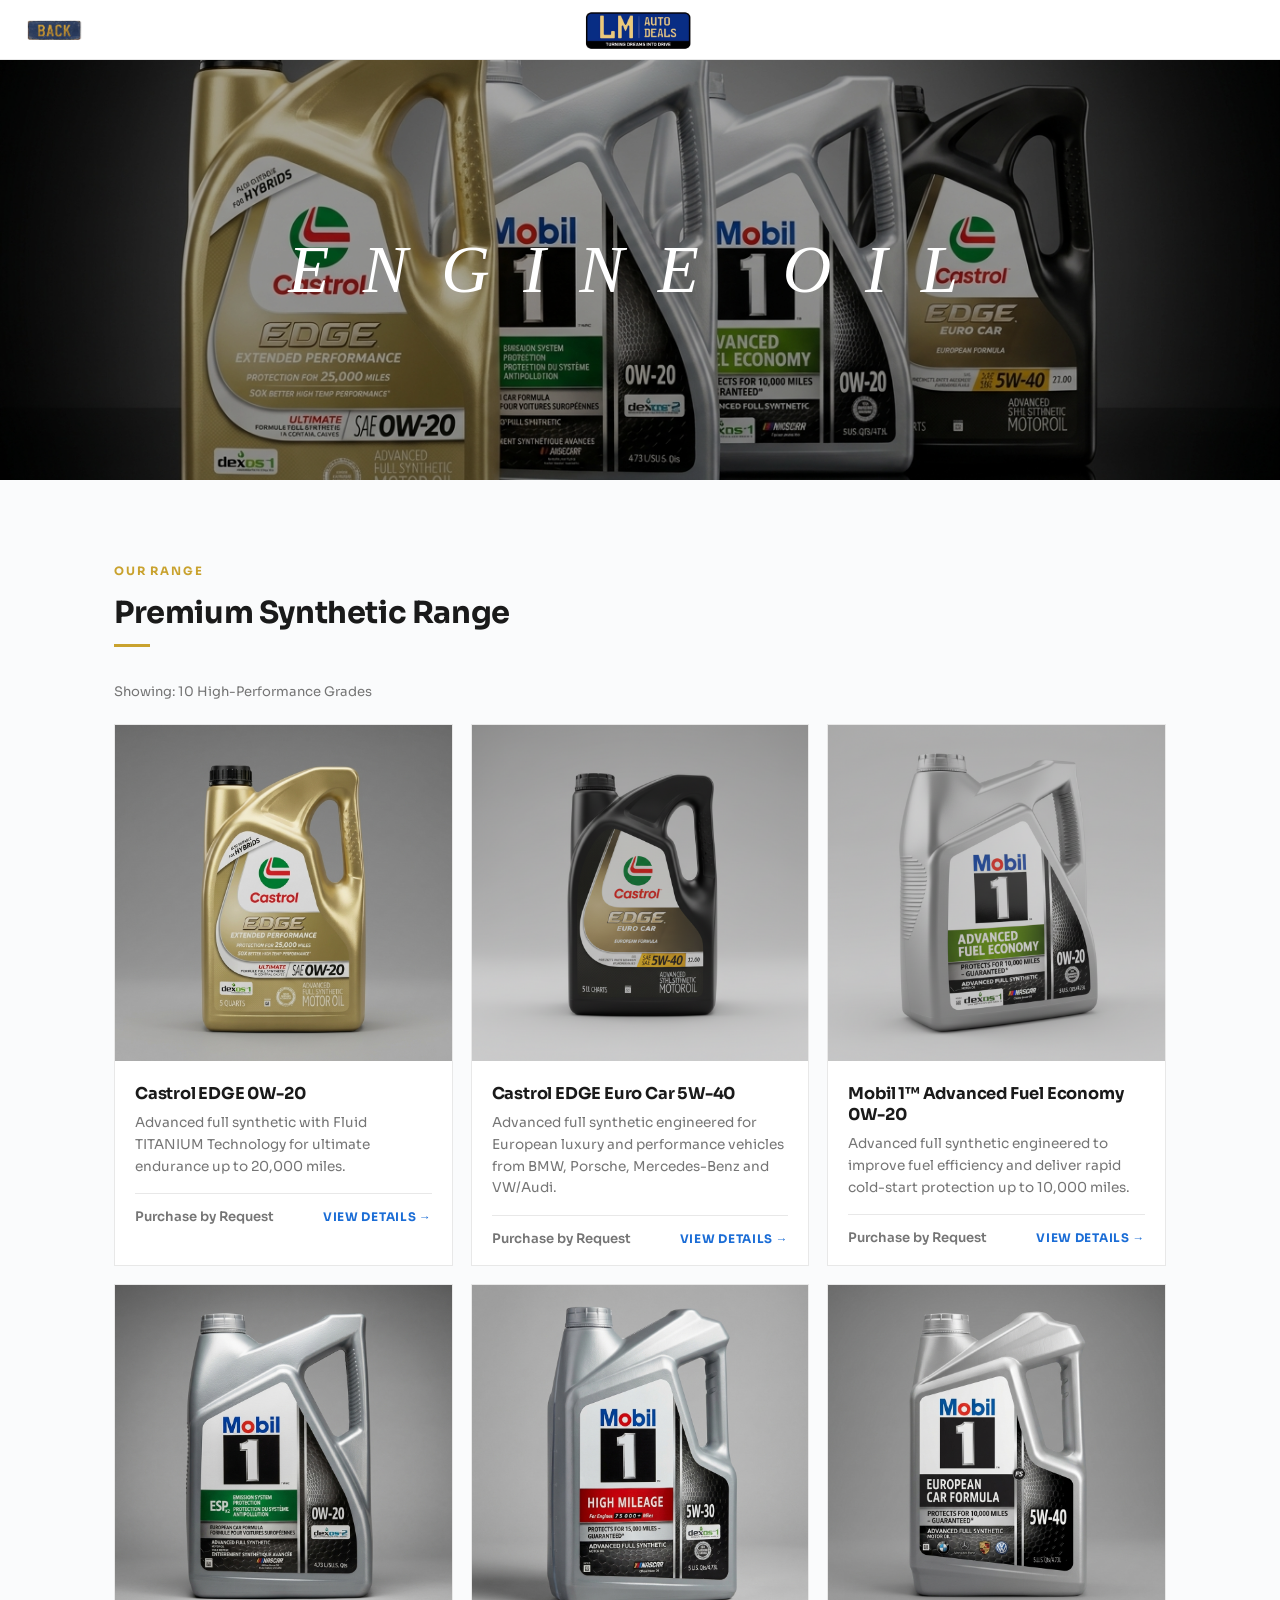
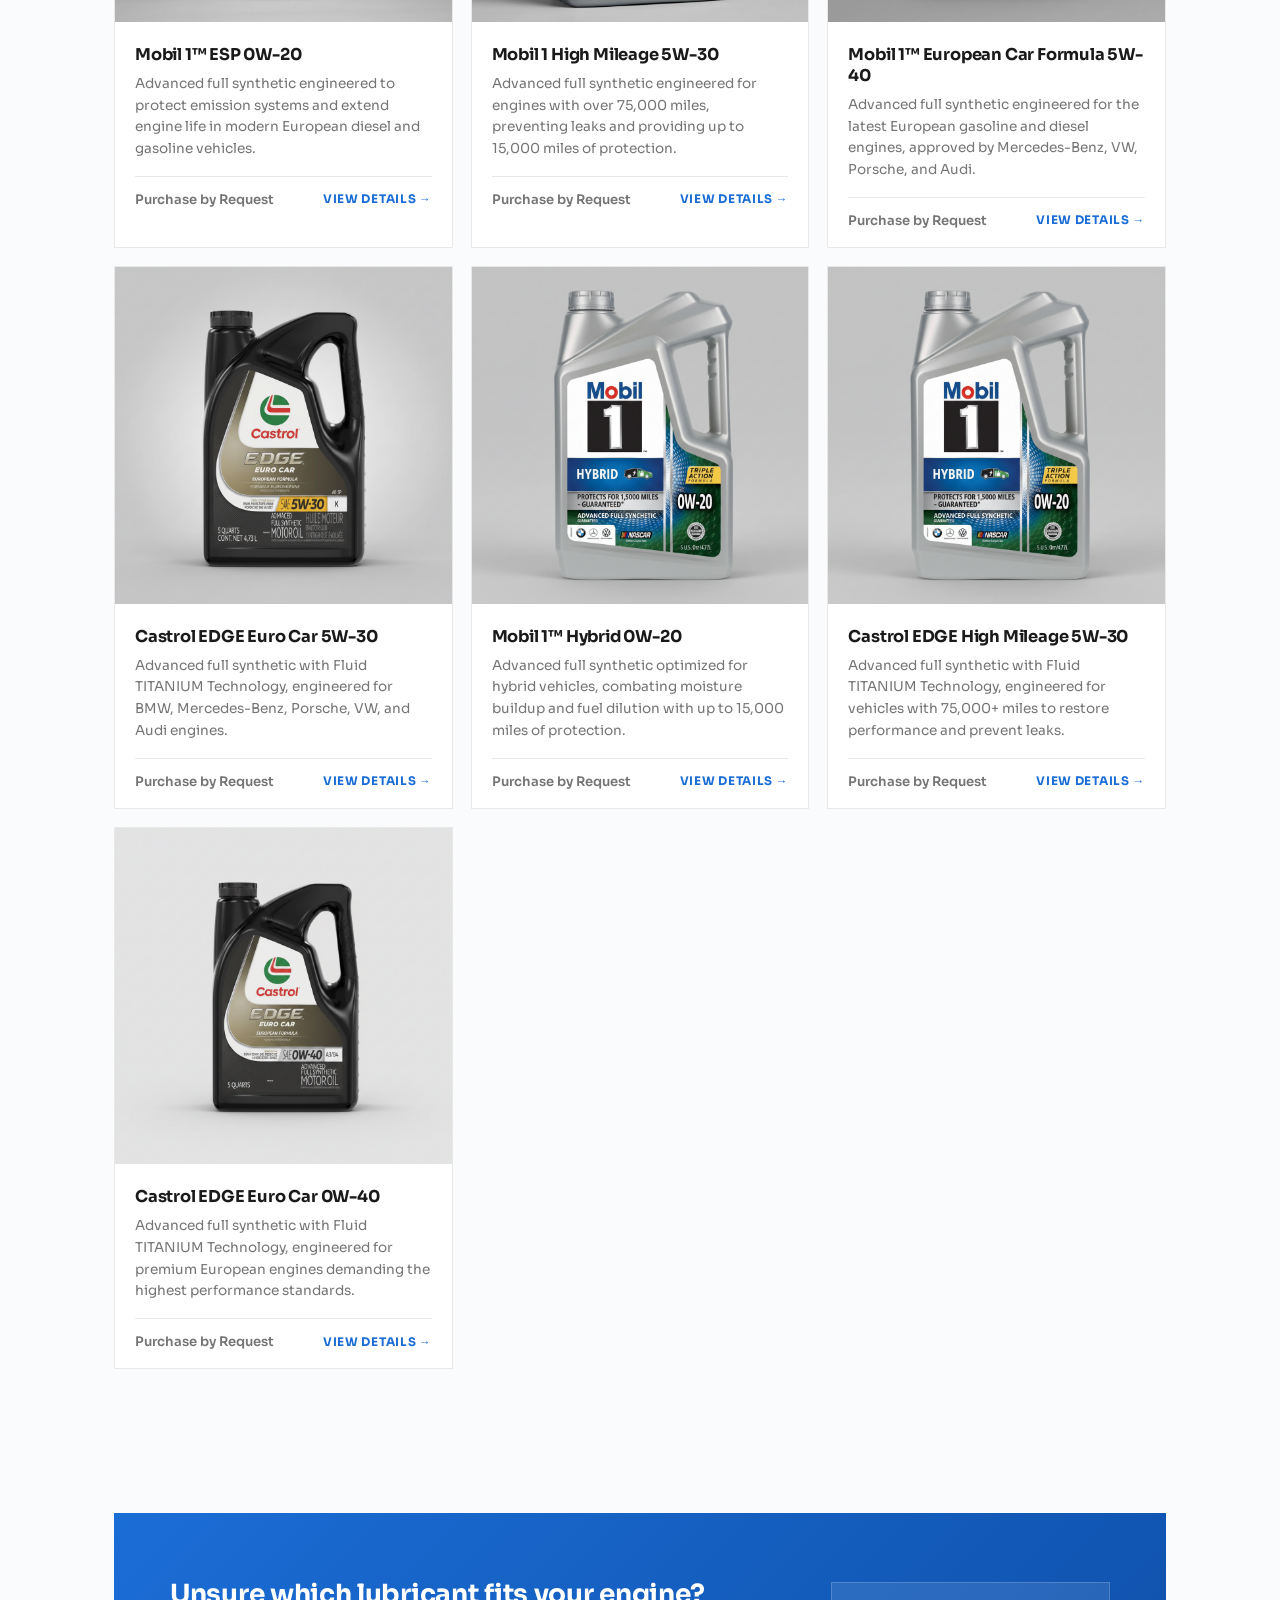
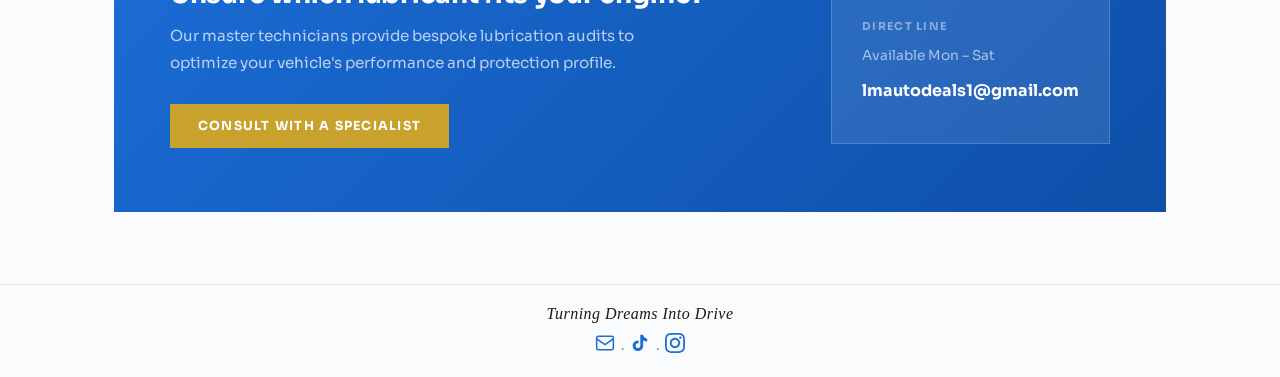
==== lubricants.html @ ef6fb4b5 "Add Castrol EDGE Euro Car 0W-40 as 10th product card Co-Authored-By: Claude Sonnet 4.6 <noreply@anth" ====
<!doctype html>
<html lang="en">
<head>
  <meta charset="utf-8"/>
  <meta name="viewport" content="width=device-width, initial-scale=1"/>
  <title>Lubricants — LM AUTO DEALS</title>
  <link rel="stylesheet" href="styles.css"/>
  <style>
    /* ── Header (matches showroom.html) ── */
    .sr-header {
      position: sticky;
      top: 0;
      z-index: 100;
      background: #fff;
      border-bottom: 1px solid var(--border);
      display: flex;
      align-items: center;
      justify-content: space-between;
      padding: 0 24px;
      height: 60px;
    }
    .sr-back {
      display: inline-block;
      text-decoration: none;
      transition: opacity 0.15s, transform 0.15s;
    }
    .sr-back:hover { opacity: 0.8; transform: translateX(-2px); }
    .sr-back img {
      display: block;
      height: 60px;
      width: auto;
      object-fit: contain;
    }

    /* ── Footer (matches showroom.html) ── */
    .sr-footer {
      text-align: center;
      padding: 20px;
      font-size: 0.82rem;
      color: var(--muted);
      border-top: 1px solid var(--border);
    }
    .sr-footer a { color: var(--accent); text-decoration: none; }
    .sr-footer a:hover { text-decoration: underline; }
    .sr-footer-motto {
      margin: 0 0 10px;
      font-family: Palatino, 'Palatino Linotype', Georgia, serif;
      font-style: italic;
      font-size: 1rem;
      color: var(--text);
      letter-spacing: 0.03em;
    }
    .sr-footer-ig, .sr-footer-tt, .sr-footer-em {
      display: inline-flex;
      align-items: center;
      color: var(--muted);
      text-decoration: none;
      transition: color 0.2s;
    }
    .sr-footer-ig:hover { color: #c13584; text-decoration: none; }
    .sr-footer-tt:hover { color: #010101; text-decoration: none; }
    .sr-footer-em:hover { color: var(--accent); text-decoration: none; }
    .sr-ig-icon, .sr-tt-icon, .sr-em-icon { width: 20px; height: 20px; vertical-align: middle; }

    /* ── Lubricants Theme ── */
    :root {
      --lub-gold: #c9a22e;
      --lub-dark: #0d1824;
    }

    /* ── Page Header Banner ── */
    .lub-page-header {
      position: relative;
      width: 100%;
      height: 420px;
      background-image: url('images/homepage/lubhead.PNG');
      background-size: cover;
      background-position: center;
      display: flex;
      align-items: center;
      justify-content: center;
      overflow: hidden;
    }
    .lub-page-header::after {
      content: '';
      position: absolute;
      inset: 0;
      background: rgba(0,0,0,0.32);
    }
    .lub-page-header-title {
      position: relative;
      z-index: 1;
      font-family: Palatino, 'Palatino Linotype', 'Book Antiqua', Georgia, serif;
      font-weight: normal;
      font-style: italic;
      font-size: clamp(2rem, 5.5vw, 4.2rem);
      color: #fff;
      letter-spacing: 0.5em;
      text-transform: uppercase;
      margin: 0;
      text-align: center;
    }

    /* ── Buttons ── */
    .lub-btn-gold {
      display: inline-block;
      padding: 14px 28px;
      background: var(--lub-gold);
      color: #fff;
      font-weight: 700;
      font-size: 0.78rem;
      letter-spacing: 0.1em;
      text-transform: uppercase;
      text-decoration: none;
      border: none;
      cursor: pointer;
      font-family: inherit;
      transition: background 0.2s, transform 0.15s;
    }
    .lub-btn-gold:hover { background: #b8911d; transform: translateY(-1px); }

    /* ── Eyebrow label (still used in section headers) ── */
    .lub-eyebrow {
      font-size: 0.72rem;
      font-weight: 700;
      letter-spacing: 0.16em;
      text-transform: uppercase;
      color: var(--lub-gold);
      margin-bottom: 16px;
    }

    /* ── Sections ── */
    .lub-section {
      padding: 72px 0;
    }
    .lub-section-inner {
      max-width: 1100px;
      margin: 0 auto;
      padding: 0 24px;
    }
    .lub-section-dark {
      background: var(--lub-dark);
      padding: 72px 0;
    }
    .lub-section-header { margin-bottom: 36px; }
    .lub-section-title {
      font-size: 1.9rem;
      font-weight: 700;
      color: var(--text);
      margin: 0 0 10px;
      letter-spacing: -0.4px;
    }
    .lub-section-title-dark { color: #fff; }
    .lub-section-subtitle { font-size: 0.95rem; color: var(--muted); margin: 10px 0 0; }
    .lub-section-subtitle-dark { color: rgba(255,255,255,0.45); }
    .lub-title-bar {
      width: 36px;
      height: 3px;
      background: var(--lub-gold);
      margin-top: 12px;
    }

    /* ── Product grid ── */
    .lub-products-meta { font-size: 0.82rem; color: var(--muted); margin-bottom: 24px; }
    .lub-grid {
      display: grid;
      grid-template-columns: repeat(3, 1fr);
      gap: 18px;
    }
    .lub-card {
      background: var(--card);
      border: 1px solid var(--border);
      overflow: hidden;
      transition: border-color 0.2s, box-shadow 0.2s, transform 0.18s;
      cursor: pointer;
    }
    .lub-card:hover {
      border-color: var(--lub-gold);
      box-shadow: 0 4px 22px rgba(201,162,46,0.1);
      transform: translateY(-2px);
    }
    .lub-card-img-wrap {
      position: relative;
      overflow: hidden;
    }
    .lub-card-img-wrap img {
      width: 100%;
      aspect-ratio: 1 / 1;
      object-fit: cover;
      display: block;
      background: #f0f0f0;
      transition: transform 0.5s ease;
    }
    .lub-card:hover .lub-card-img-wrap img { transform: scale(1.04); }
    .lub-card-placeholder {
      width: 100%;
      aspect-ratio: 1 / 1;
      display: flex;
      align-items: center;
      justify-content: center;
    }
    .lub-card-placeholder-icon { font-size: 3.5rem; opacity: 0.18; }
    .lub-badge {
      position: absolute;
      top: 14px;
      left: 14px;
      font-size: 0.65rem;
      font-weight: 700;
      letter-spacing: 0.09em;
      text-transform: uppercase;
      padding: 4px 10px;
      color: #fff;
    }
    .lub-card-body { padding: 22px 20px 18px; }
    .lub-card-name {
      margin: 0 0 8px;
      font-size: 1.02rem;
      font-weight: 700;
      color: var(--text);
      letter-spacing: -0.2px;
    }
    .lub-card-desc {
      margin: 0 0 16px;
      font-size: 0.85rem;
      color: var(--muted);
      line-height: 1.6;
    }
    .lub-card-footer {
      display: flex;
      align-items: center;
      justify-content: space-between;
      padding-top: 14px;
      border-top: 1px solid var(--border);
    }
    .lub-card-price { font-size: 0.82rem; font-weight: 600; color: var(--muted); }
    .lub-card-cta {
      font-size: 0.74rem;
      font-weight: 700;
      letter-spacing: 0.06em;
      text-transform: uppercase;
      color: var(--accent);
      background: none;
      border: none;
      cursor: pointer;
      padding: 0;
      font-family: inherit;
      transition: color 0.15s;
    }
    .lub-card-cta:hover { color: var(--lub-gold); }

    /* Dark highlight tile */
    .lub-card-dark {
      background: var(--lub-dark);
      border-color: #1e2d3d;
      padding: 32px 26px;
      display: flex;
      flex-direction: column;
      justify-content: space-between;
      min-height: 340px;
    }
    .lub-card-dark:hover { border-color: var(--lub-gold); }
    .lub-card-dark-icon { font-size: 2.8rem; margin-bottom: 18px; }
    .lub-card-dark-title { margin: 0 0 12px; font-size: 1.05rem; font-weight: 700; color: #fff; }
    .lub-card-dark-desc {
      margin: 0 0 24px;
      font-size: 0.875rem;
      color: rgba(255,255,255,0.5);
      line-height: 1.65;
      flex: 1;
    }
    .lub-highlight-link {
      font-size: 0.72rem;
      font-weight: 700;
      letter-spacing: 0.1em;
      text-transform: uppercase;
      color: var(--lub-gold);
      text-decoration: none;
      border-bottom: 1px solid rgba(201,162,46,0.35);
      padding-bottom: 2px;
      display: inline-block;
      transition: color 0.15s, border-color 0.15s;
    }
    .lub-highlight-link:hover { color: #e0b83a; border-color: #e0b83a; text-decoration: none; }

    /* ── Specs table ── */
    .lub-specs-table { width: 100%; border-collapse: collapse; }
    .lub-specs-table thead th {
      padding: 14px 18px;
      font-size: 0.7rem;
      font-weight: 700;
      letter-spacing: 0.11em;
      text-transform: uppercase;
      color: var(--lub-gold);
      border-bottom: 1.5px solid rgba(201,162,46,0.25);
      text-align: left;
    }
    .lub-specs-table tbody td {
      padding: 17px 18px;
      font-size: 0.9rem;
      border-bottom: 1px solid rgba(255,255,255,0.06);
    }
    .lub-specs-table tbody tr:hover td { background: rgba(255,255,255,0.03); }
    .lub-specs-table tbody td:first-child { font-weight: 700; color: rgba(255,255,255,0.9); }
    .lub-specs-table tbody td:not(:first-child) { color: rgba(255,255,255,0.55); }
    .lub-stability-dot {
      display: inline-block;
      width: 7px; height: 7px;
      border-radius: 50%;
      background: #4ade80;
      margin-right: 6px;
      vertical-align: middle;
    }

    /* ── CTA ── */
    .lub-cta-box {
      background: linear-gradient(135deg, var(--accent) 0%, #0e4fa8 100%);
      padding: 64px 56px;
      display: grid;
      grid-template-columns: 1fr auto;
      gap: 40px;
      align-items: center;
    }
    .lub-cta-title { margin: 0 0 12px; font-size: 1.65rem; font-weight: 700; color: #fff; letter-spacing: -0.3px; }
    .lub-cta-desc { margin: 0 0 28px; font-size: 0.95rem; color: rgba(255,255,255,0.7); line-height: 1.75; max-width: 500px; }
    .lub-cta-contact-card {
      background: rgba(255,255,255,0.1);
      border: 1px solid rgba(255,255,255,0.18);
      padding: 26px 30px;
      min-width: 240px;
    }
    .lub-cta-contact-label { font-size: 0.68rem; font-weight: 700; letter-spacing: 0.12em; text-transform: uppercase; color: rgba(255,255,255,0.45); margin-bottom: 6px; }
    .lub-cta-avail { font-size: 0.85rem; color: rgba(255,255,255,0.6); margin-bottom: 8px; }
    .lub-cta-phone { font-size: 1rem; font-weight: 700; color: #fff; }

    /* ── Inquiry Modal ── */
    .lub-inq-backdrop {
      position: fixed;
      inset: 0;
      background: rgba(0,0,0,0.5);
      backdrop-filter: blur(4px);
      z-index: 500;
      display: flex;
      align-items: center;
      justify-content: center;
      padding: 16px;
      opacity: 0;
      pointer-events: none;
      transition: opacity 0.25s ease;
    }
    .lub-inq-backdrop.open { opacity: 1; pointer-events: auto; }
    .lub-inq-modal {
      background: #fff;
      border-radius: 16px;
      width: 100%;
      max-width: 520px;
      max-height: 92vh;
      overflow-y: auto;
      box-shadow: 0 24px 64px rgba(0,0,0,0.22);
      transform: translateY(20px) scale(0.98);
      transition: transform 0.25s ease;
    }
    .lub-inq-backdrop.open .lub-inq-modal { transform: translateY(0) scale(1); }
    .lub-inq-header {
      display: flex;
      align-items: flex-start;
      justify-content: space-between;
      padding: 24px 24px 0;
      gap: 12px;
    }
    .lub-inq-badge {
      display: inline-flex;
      align-items: center;
      gap: 6px;
      background: #fef9eb;
      border: 1px solid #f0dfa0;
      border-radius: 8px;
      padding: 5px 12px;
      font-size: 0.76rem;
      font-weight: 600;
      color: #8a6a00;
      margin-bottom: 8px;
    }
    .lub-inq-title { font-size: 1.3rem; font-weight: 700; letter-spacing: -0.3px; margin: 0 0 4px; }
    .lub-inq-subtitle { font-size: 0.83rem; color: var(--muted); margin: 0; }
    .lub-inq-close {
      flex-shrink: 0;
      width: 32px; height: 32px;
      border: 1px solid var(--border);
      border-radius: 50%;
      background: transparent;
      font-size: 1rem;
      cursor: pointer;
      color: var(--muted);
      display: flex; align-items: center; justify-content: center;
      transition: background 0.15s, color 0.15s;
      line-height: 1;
    }
    .lub-inq-close:hover { background: var(--border); color: var(--text); }
    .lub-inq-divider { height: 1px; background: var(--border); margin: 16px 24px; }
    .lub-inq-body { padding: 0 24px 24px; }
    .lub-inq-row { display: grid; grid-template-columns: 1fr 1fr; gap: 14px; }
    .lub-inq-field { display: flex; flex-direction: column; gap: 5px; margin-bottom: 14px; }
    .lub-inq-label { font-size: 0.7rem; font-weight: 700; letter-spacing: 0.08em; text-transform: uppercase; color: var(--muted); }
    .lub-inq-label .req { color: var(--accent); margin-left: 2px; }
    .lub-inq-input, .lub-inq-textarea {
      padding: 10px 12px;
      border: 1.5px solid var(--border);
      border-radius: 8px;
      font-size: 0.9rem;
      font-family: inherit;
      color: var(--text);
      background: #fff;
      outline: none;
      transition: border-color 0.15s, box-shadow 0.15s;
      width: 100%;
      box-sizing: border-box;
    }
    .lub-inq-input:focus, .lub-inq-textarea:focus {
      border-color: var(--lub-gold);
      box-shadow: 0 0 0 3px rgba(201,162,46,0.1);
    }
    .lub-inq-textarea { resize: vertical; min-height: 110px; line-height: 1.5; }
    .lub-inq-send {
      width: 100%;
      height: 50px;
      background: var(--accent);
      color: #fff;
      border: none;
      border-radius: 10px;
      font-size: 0.95rem;
      font-weight: 700;
      font-family: inherit;
      cursor: pointer;
      display: flex;
      align-items: center;
      justify-content: center;
      gap: 8px;
      margin-top: 6px;
      transition: background 0.15s;
    }
    .lub-inq-send:hover { background: #1555c0; }
    .lub-inq-note { text-align: center; font-size: 0.74rem; color: var(--muted); margin-top: 12px; }

    /* ── Responsive ── */
    @media (max-width: 900px) {
      .lub-page-header { height: 300px; }
      .lub-grid { grid-template-columns: repeat(2, 1fr); }
      .lub-cta-box { grid-template-columns: 1fr; gap: 24px; }
      .lub-cta-contact-card { min-width: 0; }
    }
    @media (max-width: 560px) {
      .sr-header { padding: 0 14px; height: 54px; }
      .sr-back img { height: 52px; }
      .lub-page-header { height: 220px; }
      .lub-section-inner { padding: 0 16px; }
      .lub-section { padding: 52px 0; }
      .lub-section-dark { padding: 52px 0; }
      .lub-grid { grid-template-columns: 1fr; }
      .lub-cta-box { padding: 36px 22px; }
      .lub-inq-row { grid-template-columns: 1fr; }
      .lub-inq-backdrop { align-items: flex-end; padding: 0; }
      .lub-inq-modal { border-radius: 20px 20px 0 0; max-height: 95vh; }
    }
    @media (max-width: 400px) {
      .sr-header { height: 50px; padding: 0 10px; }
      .sr-back img { height: 46px; }
    }

    /* ── Product Detail Modal ── */
    .lub-detail-backdrop {
      position: fixed;
      inset: 0;
      background: rgba(0,0,0,0.55);
      backdrop-filter: blur(4px);
      z-index: 400;
      display: flex;
      align-items: center;
      justify-content: center;
      padding: 16px;
      opacity: 0;
      pointer-events: none;
      transition: opacity 0.25s ease;
    }
    .lub-detail-backdrop.open { opacity: 1; pointer-events: auto; }
    .lub-detail-modal {
      background: #fff;
      border-radius: 16px;
      width: 100%;
      max-width: 620px;
      max-height: 90vh;
      overflow-y: auto;
      box-shadow: 0 28px 72px rgba(0,0,0,0.22);
      transform: translateY(18px) scale(0.97);
      transition: transform 0.25s ease;
    }
    .lub-detail-backdrop.open .lub-detail-modal { transform: translateY(0) scale(1); }
    .lub-detail-media {
      width: 100%;
      height: 240px;
      object-fit: cover;
      display: block;
      border-radius: 16px 16px 0 0;
      background: #f0f0f0;
    }
    .lub-detail-media-placeholder {
      width: 100%;
      height: 240px;
      border-radius: 16px 16px 0 0;
      display: flex;
      align-items: center;
      justify-content: center;
      font-size: 4rem;
    }
    .lub-detail-body { padding: 28px 28px 32px; }
    .lub-detail-grade {
      display: inline-block;
      background: #fef9eb;
      border: 1px solid #f0dfa0;
      border-radius: 6px;
      padding: 4px 12px;
      font-size: 0.72rem;
      font-weight: 700;
      letter-spacing: 0.07em;
      text-transform: uppercase;
      color: #8a6a00;
      margin-bottom: 12px;
    }
    .lub-detail-name {
      margin: 0 0 14px;
      font-size: 1.5rem;
      font-weight: 700;
      color: var(--text);
      letter-spacing: -0.4px;
    }
    .lub-detail-desc {
      font-size: 0.92rem;
      color: var(--muted);
      line-height: 1.75;
      margin: 0 0 24px;
    }
    .lub-detail-section-title {
      font-size: 0.7rem;
      font-weight: 700;
      letter-spacing: 0.1em;
      text-transform: uppercase;
      color: var(--text);
      margin: 0 0 10px;
    }
    .lub-detail-list {
      list-style: none;
      margin: 0 0 24px;
      padding: 0;
      display: flex;
      flex-direction: column;
      gap: 8px;
    }
    .lub-detail-list li {
      display: flex;
      align-items: flex-start;
      gap: 10px;
      font-size: 0.88rem;
      color: var(--muted);
      line-height: 1.55;
    }
    .lub-detail-list li::before {
      content: '';
      flex-shrink: 0;
      width: 6px;
      height: 6px;
      border-radius: 50%;
      background: var(--lub-gold);
      margin-top: 6px;
    }
    .lub-detail-divider { height: 1px; background: var(--border); margin: 0 0 24px; }
    .lub-detail-actions {
      display: flex;
      gap: 12px;
      align-items: center;
    }
    .lub-detail-close-btn {
      position: absolute;
      top: 14px;
      right: 14px;
      width: 34px;
      height: 34px;
      background: rgba(0,0,0,0.35);
      border: none;
      border-radius: 50%;
      color: #fff;
      font-size: 1rem;
      cursor: pointer;
      display: flex;
      align-items: center;
      justify-content: center;
      transition: background 0.15s;
      line-height: 1;
      z-index: 1;
    }
    .lub-detail-close-btn:hover { background: rgba(0,0,0,0.55); }
    .lub-detail-modal-wrap { position: relative; }
    @media (max-width: 560px) {
      .lub-detail-backdrop { align-items: flex-end; padding: 0; }
      .lub-detail-modal { border-radius: 20px 20px 0 0; max-height: 92vh; }
      .lub-detail-media, .lub-detail-media-placeholder { border-radius: 20px 20px 0 0; height: 200px; }
      .lub-detail-body { padding: 22px 20px 28px; }
      .lub-detail-actions { flex-direction: column; }
      .lub-detail-actions .lub-btn-gold { width: 100%; text-align: center; }
    }
  </style>
</head>
<body>

  <!-- Header (identical pattern to showroom.html) -->
  <header class="sr-header">
    <a class="sr-back" href="showroom.html">
      <img src="images/homepage/IMG_2037 copy.PNG" alt="Back to Showroom"/>
    </a>
    <img src="logo.png" alt="LM Auto Deals" style="height:52px;width:auto;object-fit:contain;display:block;"/>
    <div style="width:60px;"></div>
  </header>

  <main>

    <!-- Page Header Banner -->
    <section class="lub-page-header">
      <h1 class="lub-page-header-title">Engine Oil</h1>
    </section>

    <!-- Product Catalog -->
    <section class="lub-section" id="products">
      <div class="lub-section-inner">
        <div class="lub-section-header">
          <p class="lub-eyebrow" style="color:var(--lub-gold);">Our Range</p>
          <h2 class="lub-section-title">Premium Synthetic Range</h2>
          <div class="lub-title-bar"></div>
        </div>
        <p class="lub-products-meta">Showing: 10 High-Performance Grades</p>
        <div class="lub-grid">

          <!-- Card 1 — Castrol EDGE -->
          <div class="lub-card" onclick="openProductDetail('gt-z-ultra')">
            <div class="lub-card-img-wrap">
              <img src="images/homepage/1stheader.PNG" alt="Castrol EDGE Extended Performance 0W-20"/>
            </div>
            <div class="lub-card-body">
              <h3 class="lub-card-name">Castrol EDGE 0W-20</h3>
              <p class="lub-card-desc">Advanced full synthetic with Fluid TITANIUM Technology for ultimate endurance up to 20,000 miles.</p>
              <div class="lub-card-footer">
                <span class="lub-card-price">Purchase by Request</span>
                <button class="lub-card-cta" onclick="event.stopPropagation(); openProductDetail('gt-z-ultra')">View Details →</button>
              </div>
            </div>
          </div>

          <!-- Card 2 — Castrol EDGE Euro Car -->
          <div class="lub-card" onclick="openProductDetail('multi-grade')">
            <div class="lub-card-img-wrap">
              <img src="images/homepage/2ndheader.PNG" alt="Castrol EDGE Euro Car 5W-40"/>
            </div>
            <div class="lub-card-body">
              <h3 class="lub-card-name">Castrol EDGE Euro Car 5W-40</h3>
              <p class="lub-card-desc">Advanced full synthetic engineered for European luxury and performance vehicles from BMW, Porsche, Mercedes-Benz and VW/Audi.</p>
              <div class="lub-card-footer">
                <span class="lub-card-price">Purchase by Request</span>
                <button class="lub-card-cta" onclick="event.stopPropagation(); openProductDetail('multi-grade')">View Details →</button>
              </div>
            </div>
          </div>

          <!-- Card 3 — Mobil 1 Advanced Fuel Economy -->
          <div class="lub-card" onclick="openProductDetail('aurum-gold')">
            <div class="lub-card-img-wrap">
              <img src="images/homepage/3rdplaceholder.PNG" alt="Mobil 1 Advanced Fuel Economy 0W-20"/>
            </div>
            <div class="lub-card-body">
              <h3 class="lub-card-name">Mobil 1™ Advanced Fuel Economy 0W-20</h3>
              <p class="lub-card-desc">Advanced full synthetic engineered to improve fuel efficiency and deliver rapid cold-start protection up to 10,000 miles.</p>
              <div class="lub-card-footer">
                <span class="lub-card-price">Purchase by Request</span>
                <button class="lub-card-cta" onclick="event.stopPropagation(); openProductDetail('aurum-gold')">View Details →</button>
              </div>
            </div>
          </div>

          <!-- Card 4 — Mobil 1 ESP -->
          <div class="lub-card" onclick="openProductDetail('veloce-rs')">
            <div class="lub-card-img-wrap">
              <img src="images/homepage/4thheader.PNG" alt="Mobil 1 ESP 0W-20"/>
            </div>
            <div class="lub-card-body">
              <h3 class="lub-card-name">Mobil 1™ ESP 0W-20</h3>
              <p class="lub-card-desc">Advanced full synthetic engineered to protect emission systems and extend engine life in modern European diesel and gasoline vehicles.</p>
              <div class="lub-card-footer">
                <span class="lub-card-price">Purchase by Request</span>
                <button class="lub-card-cta" onclick="event.stopPropagation(); openProductDetail('veloce-rs')">View Details →</button>
              </div>
            </div>
          </div>

          <!-- Card 5 — Mobil 1 High Mileage -->
          <div class="lub-card" onclick="openProductDetail('high-mileage')">
            <div class="lub-card-img-wrap">
              <img src="images/homepage/5thheader.PNG" alt="Mobil 1 High Mileage 5W-30"/>
            </div>
            <div class="lub-card-body">
              <h3 class="lub-card-name">Mobil 1 High Mileage 5W-30</h3>
              <p class="lub-card-desc">Advanced full synthetic engineered for engines with over 75,000 miles, preventing leaks and providing up to 15,000 miles of protection.</p>
              <div class="lub-card-footer">
                <span class="lub-card-price">Purchase by Request</span>
                <button class="lub-card-cta" onclick="event.stopPropagation(); openProductDetail('high-mileage')">View Details →</button>
              </div>
            </div>
          </div>

          <!-- Card 6 — Mobil 1 European Car Formula -->
          <div class="lub-card" onclick="openProductDetail('euro-formula')">
            <div class="lub-card-img-wrap">
              <img src="images/homepage/6thheader.PNG" alt="Mobil 1 European Car Formula 5W-40"/>
            </div>
            <div class="lub-card-body">
              <h3 class="lub-card-name">Mobil 1™ European Car Formula 5W-40</h3>
              <p class="lub-card-desc">Advanced full synthetic engineered for the latest European gasoline and diesel engines, approved by Mercedes-Benz, VW, Porsche, and Audi.</p>
              <div class="lub-card-footer">
                <span class="lub-card-price">Purchase by Request</span>
                <button class="lub-card-cta" onclick="event.stopPropagation(); openProductDetail('euro-formula')">View Details →</button>
              </div>
            </div>
          </div>

          <!-- Card 7 — Castrol EDGE Euro Car 5W-30 -->
          <div class="lub-card" onclick="openProductDetail('castrol-edge-euro')">
            <div class="lub-card-img-wrap">
              <img src="images/homepage/7thheader.PNG" alt="Castrol EDGE Euro Car 5W-30"/>
            </div>
            <div class="lub-card-body">
              <h3 class="lub-card-name">Castrol EDGE Euro Car 5W-30</h3>
              <p class="lub-card-desc">Advanced full synthetic with Fluid TITANIUM Technology, engineered for BMW, Mercedes-Benz, Porsche, VW, and Audi engines.</p>
              <div class="lub-card-footer">
                <span class="lub-card-price">Purchase by Request</span>
                <button class="lub-card-cta" onclick="event.stopPropagation(); openProductDetail('castrol-edge-euro')">View Details →</button>
              </div>
            </div>
          </div>

          <!-- Card 8 — Mobil 1 Hybrid -->
          <div class="lub-card" onclick="openProductDetail('mobil1-hybrid')">
            <div class="lub-card-img-wrap">
              <img src="images/homepage/8thheader.PNG" alt="Mobil 1 Hybrid 0W-20"/>
            </div>
            <div class="lub-card-body">
              <h3 class="lub-card-name">Mobil 1™ Hybrid 0W-20</h3>
              <p class="lub-card-desc">Advanced full synthetic optimized for hybrid vehicles, combating moisture buildup and fuel dilution with up to 15,000 miles of protection.</p>
              <div class="lub-card-footer">
                <span class="lub-card-price">Purchase by Request</span>
                <button class="lub-card-cta" onclick="event.stopPropagation(); openProductDetail('mobil1-hybrid')">View Details →</button>
              </div>
            </div>
          </div>

          <!-- Card 9 — Castrol EDGE High Mileage -->
          <div class="lub-card" onclick="openProductDetail('castrol-high-mileage')">
            <div class="lub-card-img-wrap">
              <img src="images/homepage/8thheader.PNG" alt="Castrol EDGE High Mileage 5W-30"/>
            </div>
            <div class="lub-card-body">
              <h3 class="lub-card-name">Castrol EDGE High Mileage 5W-30</h3>
              <p class="lub-card-desc">Advanced full synthetic with Fluid TITANIUM Technology, engineered for vehicles with 75,000+ miles to restore performance and prevent leaks.</p>
              <div class="lub-card-footer">
                <span class="lub-card-price">Purchase by Request</span>
                <button class="lub-card-cta" onclick="event.stopPropagation(); openProductDetail('castrol-high-mileage')">View Details →</button>
              </div>
            </div>
          </div>

          <!-- Card 10 — Castrol EDGE Euro Car 0W-40 -->
          <div class="lub-card" onclick="openProductDetail('castrol-edge-0w40')">
            <div class="lub-card-img-wrap">
              <img src="images/homepage/10thheader.PNG" alt="Castrol EDGE Euro Car 0W-40"/>
            </div>
            <div class="lub-card-body">
              <h3 class="lub-card-name">Castrol EDGE Euro Car 0W-40</h3>
              <p class="lub-card-desc">Advanced full synthetic with Fluid TITANIUM Technology, engineered for premium European engines demanding the highest performance standards.</p>
              <div class="lub-card-footer">
                <span class="lub-card-price">Purchase by Request</span>
                <button class="lub-card-cta" onclick="event.stopPropagation(); openProductDetail('castrol-edge-0w40')">View Details →</button>
              </div>
            </div>
          </div>

        </div>
      </div>
    </section>

    <!-- Consultation CTA -->
    <section class="lub-section">
      <div class="lub-section-inner">
        <div class="lub-cta-box">
          <div>
            <h2 class="lub-cta-title">Unsure which lubricant fits your engine?</h2>
            <p class="lub-cta-desc">Our master technicians provide bespoke lubrication audits to optimize your vehicle's performance and protection profile.</p>
            <button class="lub-btn-gold" onclick="openLubInquiry('General Consultation')">Consult with a Specialist</button>
          </div>
          <div class="lub-cta-contact-card">
            <p class="lub-cta-contact-label">Direct Line</p>
            <p class="lub-cta-avail">Available Mon – Sat</p>
            <p class="lub-cta-phone">lmautodeals1@gmail.com</p>
          </div>
        </div>
      </div>
    </section>

  </main>

  <!-- Footer (identical to showroom.html) -->
  <footer class="sr-footer">
    <p class="sr-footer-motto">Turning Dreams Into Drive</p>
    <a class="sr-footer-em" href="mailto:lmautodeals1@gmail.com" aria-label="Email us">
      <svg class="sr-em-icon" viewBox="0 0 24 24" fill="none" stroke="currentColor" stroke-width="1.8" stroke-linecap="round" stroke-linejoin="round">
        <rect x="2" y="4" width="20" height="16" rx="2"/>
        <path d="M2 7l10 7 10-7"/>
      </svg>
    </a>
    &nbsp;·&nbsp;
    <a class="sr-footer-tt" href="https://www.tiktok.com/@lm_autodeals?_r=1&_t=ZS-96ksG3uw8u8" target="_blank" rel="noopener noreferrer" aria-label="Follow us on TikTok">
      <svg class="sr-tt-icon" viewBox="0 0 24 24" fill="currentColor">
        <path d="M19.59 6.69a4.83 4.83 0 0 1-3.77-4.25V2h-3.45v13.67a2.89 2.89 0 0 1-2.88 2.5 2.89 2.89 0 0 1-2.89-2.89 2.89 2.89 0 0 1 2.89-2.89c.28 0 .54.04.79.1V9.01a6.33 6.33 0 0 0-.79-.05 6.34 6.34 0 0 0-6.34 6.34 6.34 6.34 0 0 0 6.34 6.34 6.34 6.34 0 0 0 6.33-6.34V8.69a8.18 8.18 0 0 0 4.78 1.52V6.75a4.85 4.85 0 0 1-1.01-.06z"/>
      </svg>
    </a>
    &nbsp;·&nbsp;
    <a class="sr-footer-ig" href="https://www.instagram.com/lm_autodeals" target="_blank" rel="noopener noreferrer" aria-label="Follow us on Instagram">
      <svg class="sr-ig-icon" viewBox="0 0 24 24" fill="currentColor">
        <path d="M12 2.163c3.204 0 3.584.012 4.85.07 3.252.148 4.771 1.691 4.919 4.919.058 1.265.069 1.645.069 4.849 0 3.205-.012 3.584-.069 4.849-.149 3.225-1.664 4.771-4.919 4.919-1.266.058-1.644.07-4.85.07-3.204 0-3.584-.012-4.849-.07-3.26-.149-4.771-1.699-4.919-4.92-.058-1.265-.07-1.644-.07-4.849 0-3.204.013-3.583.07-4.849.149-3.227 1.664-4.771 4.919-4.919 1.266-.057 1.645-.069 4.849-.069zm0-2.163c-3.259 0-3.667.014-4.947.072-4.358.2-6.78 2.618-6.98 6.98-.059 1.281-.073 1.689-.073 4.948 0 3.259.014 3.668.072 4.948.2 4.358 2.618 6.78 6.98 6.98 1.281.058 1.689.072 4.948.072 3.259 0 3.668-.014 4.948-.072 4.354-.2 6.782-2.618 6.979-6.98.059-1.28.073-1.689.073-4.948 0-3.259-.014-3.667-.072-4.947-.196-4.354-2.617-6.78-6.979-6.98-1.281-.059-1.69-.073-4.949-.073zm0 5.838c-3.403 0-6.162 2.759-6.162 6.162s2.759 6.163 6.162 6.163 6.162-2.759 6.162-6.163c0-3.403-2.759-6.162-6.162-6.162zm0 10.162c-2.209 0-4-1.79-4-4 0-2.209 1.791-4 4-4s4 1.791 4 4c0 2.21-1.791 4-4 4zm6.406-11.845c-.796 0-1.441.645-1.441 1.44s.645 1.44 1.441 1.44c.795 0 1.439-.645 1.439-1.44s-.644-1.44-1.439-1.44z"/>
      </svg>
    </a>
  </footer>

  <!-- Product Detail Modal -->
  <div class="lub-detail-backdrop" id="lubDetailBackdrop" role="dialog" aria-modal="true">
    <div class="lub-detail-modal-wrap">
      <div class="lub-detail-modal" id="lubDetailModal">
        <button class="lub-detail-close-btn" id="lubDetailClose" aria-label="Close">✕</button>
        <div id="lubDetailMedia"></div>
        <div class="lub-detail-body">
          <span class="lub-detail-grade" id="lubDetailGrade"></span>
          <h2 class="lub-detail-name" id="lubDetailName"></h2>
          <p class="lub-detail-desc" id="lubDetailDesc"></p>
          <div class="lub-detail-divider"></div>
          <p class="lub-detail-section-title">What It Does</p>
          <ul class="lub-detail-list" id="lubDetailFeatures"></ul>
          <p class="lub-detail-section-title">Recommended For</p>
          <ul class="lub-detail-list" id="lubDetailRecommended"></ul>
          <div class="lub-detail-actions">
            <button class="lub-btn-gold" id="lubDetailQuoteBtn">Request a Quote</button>
          </div>
        </div>
      </div>
    </div>
  </div>

  <!-- Quote Request Modal -->
  <div class="lub-inq-backdrop" id="lubInqBackdrop" role="dialog" aria-modal="true">
    <div class="lub-inq-modal">
      <div class="lub-inq-header">
        <div>
          <div class="lub-inq-badge"><span id="lubInqBadge">Lubricant</span></div>
          <h2 class="lub-inq-title">Request a Quote</h2>
          <p class="lub-inq-subtitle">Fill in your details and we'll get back to you within 24 hours.</p>
        </div>
        <button class="lub-inq-close" id="lubInqClose" aria-label="Close">✕</button>
      </div>
      <div class="lub-inq-divider"></div>
      <div class="lub-inq-body">
        <form id="lubInqForm" novalidate>
          <div class="lub-inq-row">
            <div class="lub-inq-field">
              <label class="lub-inq-label" for="lubName">Full Name <span class="req">*</span></label>
              <input class="lub-inq-input" id="lubName" type="text" placeholder="John Smith" required/>
            </div>
            <div class="lub-inq-field">
              <label class="lub-inq-label" for="lubEmail">Email <span class="req">*</span></label>
              <input class="lub-inq-input" id="lubEmail" type="email" placeholder="john@email.com" required/>
            </div>
          </div>
          <div class="lub-inq-field">
            <label class="lub-inq-label" for="lubPhone">Phone Number</label>
            <div class="phone-input-wrap">
              <select class="phone-code-select" id="lubPhoneCode"></select>
              <input class="phone-number-input" id="lubPhone" type="tel" placeholder="000 000 0000"/>
            </div>
          </div>
          <div class="lub-inq-field">
            <label class="lub-inq-label" for="lubProduct">Product of Interest <span class="req">*</span></label>
            <input class="lub-inq-input" id="lubProduct" type="text" placeholder="e.g. GT-Z Ultra Performance" required/>
          </div>
          <div class="lub-inq-field">
            <label class="lub-inq-label" for="lubMessage">Message <span class="req">*</span></label>
            <textarea class="lub-inq-textarea" id="lubMessage" placeholder="Tell us about your vehicle, quantity needed, and any specific requirements…" required></textarea>
          </div>
          <button class="lub-inq-send" type="submit">
            <svg width="16" height="16" viewBox="0 0 24 24" fill="none" stroke="currentColor" stroke-width="2" stroke-linecap="round" stroke-linejoin="round"><line x1="22" y1="2" x2="11" y2="13"/><polygon points="22 2 15 22 11 13 2 9 22 2"/></svg>
            Send Enquiry
          </button>
          <p class="lub-inq-note">Opens your email client with the enquiry pre-filled. No data is stored on this site.</p>
        </form>
      </div>
    </div>
  </div>

<script>
  // ── Redirect to homescreen on page refresh ─────────────────────────────────
  if (performance.getEntriesByType('navigation')[0]?.type === 'reload') {
    window.location.replace('index.html');
  }

  // ── Product data — fill in details here when ready ──────────────────────────
  const lubProducts = {
    'gt-z-ultra': {
      name: 'Castrol EDGE Extended Performance 0W-20',
      grade: 'SAE 0W-20 · Advanced Full Synthetic',
      description: 'Castrol EDGE Extended Performance 0W-20 is our most advanced full synthetic motor oil, engineered for drivers who demand the ultimate in engine protection and performance. Formulated with Fluid TITANIUM Technology, it physically transforms its structure under extreme pressure to keep metal apart and reduce friction, ensuring your engine performs at its peak even under the most demanding conditions.',
      features: [
        'Ultimate Endurance: Guaranteed protection for up to 20,000 miles between oil changes, ideal for long-distance drivers and high-utilization vehicles.',
        'Fluid TITANIUM Technology: Stronger under pressure, reducing performance-robbing friction by up to 20% compared to standard synthetic oils.',
        'Hybrid Optimized: Specifically engineered to handle the unique thermal challenges of hybrid engines, preventing oil degradation during frequent stop-start cycles.',
        'Extreme Temperature Protection: Maintains viscosity and flow from frigid cold starts to high-heat desert driving.',
        'Engine Longevity: Advanced wear protection that exceeds industry standards, keeping your engine running like new for longer.',
      ],
      recommended: [
        'Viscosity Grade: SAE 0W-20',
        'Type: Advanced Full Synthetic',
        'Size: 5 Quarts (4.73 Liters)',
        'Certifications: API SP/SN PLUS/SN, ILSAC GF-6, GM dexos1™ Gen 3',
        'Compatibility: Optimized for modern gasoline and hybrid engines requiring a 0W-20 weight.',
      ],
      image: 'images/homepage/1stheader.PNG',
      placeholder: null,
    },
    'multi-grade': {
      name: 'Castrol EDGE Euro Car 5W-40',
      grade: 'SAE 5W-40 · Advanced Full Synthetic',
      description: 'Castrol EDGE Euro Car 5W-40 is an advanced full synthetic motor oil specifically engineered to meet the high-performance requirements of European luxury and performance vehicles. Featuring Fluid TITANIUM Technology, it physically transforms its structure under extreme pressure to keep metal apart and reduce friction, ensuring your engine delivers maximum performance when you need it most.',
      features: [
        'European Formula: Specifically optimized for high-performance engines from manufacturers like Porsche, BMW, Mercedes-Benz, and VW/Audi.',
        'Fluid TITANIUM Technology: Stronger under pressure, reducing performance-robbing friction across all engine speeds and conditions.',
        'Superior Wear Protection: Provides exceptional protection against viscosity breakdown and engine wear, exceeding industry standards for European car care.',
        'Thermal Stability: Maintains peak performance and protection even under the high-heat conditions common in turbocharged European engines.',
        'Engine Cleanliness: Advanced additives help prevent sludge buildup and keep critical engine components clean for maximum efficiency.',
      ],
      recommended: [
        'Viscosity Grade: SAE 5W-40',
        'Type: Advanced Full Synthetic',
        'Size: 5 Liters (approx. 5.28 Quarts)',
        'Certifications: API SP/SN PLUS, ACEA A3/B4',
        'Compatibility: Ideal for gasoline and light-duty diesel European vehicles requiring a 5W-40 weight.',
      ],
      image: 'images/homepage/2ndheader.PNG',
      placeholder: null,
    },
    'aurum-gold': {
      name: 'Mobil 1™ Advanced Fuel Economy 0W-20',
      grade: 'SAE 0W-20 · Advanced Full Synthetic',
      description: 'Mobil 1™ Advanced Fuel Economy 0W-20 is an advanced full synthetic motor oil designed to deliver outstanding engine protection while improving fuel efficiency. Its low-viscosity formula helps increase engine efficiency and can improve fuel economy by up to 2% compared to standard higher-viscosity oils.',
      features: [
        'Maximum Fuel Efficiency: Engineered to reduce friction and improve gas mileage in modern engines.',
        'Rapid Cold-Start Protection: Exceptional low-temperature flow ensures critical engine parts are lubricated instantly during startup.',
        '10,000-Mile Protection: Formulated for extended drain intervals, providing guaranteed protection for up to 10,000 miles between changes.',
        'Advanced Engine Cleanliness: Active cleaning agents prevent sludge buildup and keep internal components running like new.',
        'Industry-Leading Performance: Meets or exceeds the latest API SP and ILSAC GF-6A standards for superior wear protection.',
      ],
      recommended: [
        'Viscosity Grade: SAE 0W-20',
        'Oil Type: Advanced Full Synthetic',
        'Volume: 5 Quarts / 4.73 Liters',
        'Certifications: API SP, ILSAC GF-6A, dexos1™ Gen 3',
        'Key Approvals: Ford WSS-M2C962-A1',
      ],
      image: 'images/homepage/3rdplaceholder.PNG',
      placeholder: null,
    },
    'veloce-rs': {
      name: 'Mobil 1™ ESP 0W-20',
      grade: 'SAE 0W-20 · Advanced Full Synthetic',
      description: 'Mobil 1™ ESP 0W-20 is an advanced full synthetic motor oil expertly engineered to help provide exceptional cleaning power, wear protection, and overall performance. It has been specifically designed to help prolong the life and maintain the efficiency of emission systems in both diesel and gasoline-powered automobiles, making it an ideal choice for modern, high-performance European vehicles.',
      features: [
        'Emission System Protection: Helps reduce particulate build-up in Diesel Particulate Filters (DPFs) and reduce poisoning of Gasoline Catalytic Converters (CATs).',
        'Active Cleaning Agents: Helps to reduce deposits and sludge build-up to enable long and clean engine life.',
        'Low Oil Consumption: Less hydrocarbon pollution and decreased top-off frequency through advanced molecular stability.',
        'Low Temp Capabilities: Quick cold-weather starting and ultra-fast protection for critical engine components at startup.',
        'Enhanced Friction Properties: Aids fuel economy while providing excellent wear protection.',
      ],
      recommended: [
        'Viscosity Grade: SAE 0W-20',
        'Oil Type: Advanced Full Synthetic',
        'Volume: 4.73 Liters / 5 U.S. Quarts',
        'Certifications: API SP, ACEA C5, ACEA C6',
        'Approvals: dexosD™ Licensed, MB-Approval 229.71/229.72, Porsche C20',
      ],
      image: 'images/homepage/4thheader.PNG',
      placeholder: null,
    },
    'high-mileage': {
      name: 'Mobil 1 High Mileage 5W-30',
      grade: 'SAE 5W-30 · Advanced Full Synthetic',
      description: 'Engineered for engines with over 75,000 miles, this advanced full synthetic motor oil is designed to protect critical engine parts and extend engine life. It features a proprietary blend of high-performance synthetic base stocks fortified with a precisely balanced additive component system.',
      features: [
        'Seal Out Protection: Conditioners help prevent leaks and reduce oil consumption in older engines.',
        'Engine Longevity: Provides exceptional wear protection for up to 15,000 miles between oil changes.',
        'Internal Cleanliness: Active cleaning agents reduce sludge and deposits for a cleaner, more efficient engine.',
        'High-Temp Stability: Exceptional thermal and oxidation stability to protect in extreme driving conditions.',
      ],
      recommended: [
        'Viscosity Grade: SAE 5W-30',
        'Service Category: API SP, SN PLUS, SN, SM',
        'Manufacturer Approvals: ILSAC GF-6A, Chrysler MS-6395',
        'Protection Interval: 15,000 Miles Guaranteed',
      ],
      image: 'images/homepage/5thheader.PNG',
      placeholder: null,
    },
    'euro-formula': {
      name: 'Mobil 1™ European Car Formula 5W-40',
      grade: 'SAE 5W-40 · Advanced Full Synthetic',
      description: 'Engineered for the latest European gasoline and diesel engine technology, this advanced full synthetic motor oil delivers exceptional all-around performance. It provides outstanding cleaning power, wear protection, and overall performance to keep your engine running like new in all driving conditions.',
      features: [
        'Manufacturer Approved: Formulated to exceed the requirements of Mercedes-Benz, VW, Porsche, and Audi.',
        'Ultimate Protection: Advanced synthetic formula protects for up to 10,000 miles, even in high-stress European engines.',
        'Active Cleaning: Helps prevent sludge and deposits to keep engines cleaner for longer life.',
        'Low-Temperature Performance: Quick cold-weather starting and ultra-fast protection on startup.',
      ],
      recommended: [
        'Viscosity Grade: SAE 5W-40',
        'Service Category: API SP, SN PLUS, SN, ACEA A3/B4',
        'Manufacturer Approvals: MB-Approval 229.3/229.5, VW 502 00/505 00, Porsche A40',
        'Protection Interval: 10,000 Miles Guaranteed',
      ],
      image: 'images/homepage/6thheader.PNG',
      placeholder: null,
    },
    'castrol-edge-euro': {
      name: 'Castrol EDGE Euro Car 5W-30',
      grade: 'SAE 5W-30 · Advanced Full Synthetic',
      description: 'Castrol EDGE Euro Car is engineered to meet the high standards of European vehicle manufacturers. Boosted with Fluid TITANIUM technology, this advanced full synthetic oil provides superior engine strength and power, ensuring maximum performance for BMW, Mercedes-Benz, Porsche, VW, and Audi engines.',
      features: [
        'Fluid TITANIUM Technology: Transforms to be stronger under pressure, reducing friction by up to 20% to unlock true engine performance.',
        'European Precision: Specifically formulated to meet the demanding specifications of high-performance European luxury and sports car engines.',
        'Maximum Strength: Proven to be 3x stronger against viscosity breakdown than leading full synthetic oils.',
        'Superior Protection: Delivers a higher level of protection against deposits, wear, and oxidation in extreme driving conditions.',
      ],
      recommended: [
        'Viscosity Grade: SAE 5W-30',
        'Service Category: API SP, SN PLUS, SN',
        'Manufacturer Approvals: BMW Longlife-01, MB-Approval 229.3/229.5, Porsche A40, VW 502 00/505 00',
        'Oil Type: Advanced Full Synthetic',
      ],
      image: 'images/homepage/7thheader.PNG',
      placeholder: null,
    },
    'mobil1-hybrid': {
      name: 'Mobil 1™ Hybrid 0W-20',
      grade: 'SAE 0W-20 · Advanced Full Synthetic',
      description: 'Designed specifically for the unique needs of hybrid vehicles, this advanced full synthetic motor oil provides exceptional protection for internal combustion engines that experience frequent starts and stops. It is engineered to maintain engine efficiency and protect against the unique challenges of hybrid powertrains, such as lower operating temperatures and moisture buildup.',
      features: [
        'Hybrid Optimized: Formulated to combat the increased risk of moisture and fuel dilution common in hybrid engines that run cooler.',
        'Triple Action Formula: Combines outstanding engine protection, cleaning power, and fuel economy in one advanced package.',
        'Extended Protection: Guaranteed protection for up to 15,000 miles between oil changes, ensuring long-term reliability.',
        'Low Viscosity Efficiency: 0W-20 grade helps improve fuel economy and provides fast protection during cold startups.',
      ],
      recommended: [
        'Viscosity Grade: SAE 0W-20',
        'Service Category: API SP, SN PLUS, SN, ILSAC GF-6A',
        'Engine Type: Optimized for HEV (Hybrid Electric Vehicles) and PHEV (Plug-in Hybrids)',
        'Protection Interval: 15,000 Miles Guaranteed',
      ],
      image: 'images/homepage/8thheader.PNG',
      placeholder: null,
    },
    'castrol-high-mileage': {
      name: 'Castrol EDGE High Mileage 5W-30',
      grade: 'SAE 5W-30 · Advanced Full Synthetic',
      description: 'As vehicles age, their engines can lose performance and efficiency. Castrol EDGE High Mileage is an advanced full synthetic motor oil specifically engineered for vehicles with over 75,000 miles. Boosted with Fluid TITANIUM technology, it provides superior engine strength and power to help extend the life of your engine.',
      features: [
        'Fluid TITANIUM Technology: Physically transforms to be stronger under pressure, reducing performance-robbing friction in older, high-stress engines.',
        'Seal Protection: Formulated with extra phosphorus to help prevent catalytic converter failure and advanced conditioners to reduce oil leaks.',
        'Maximum Performance: Proven to provide 10x better high-temperature performance than the industry standard.',
        'Superior Cleanliness: Maximizes short and long-term engine performance by reducing sludge and deposits common in high-mileage vehicles.',
      ],
      recommended: [
        'Viscosity Grade: SAE 5W-30',
        'Service Category: API SP/SN PLUS/SN, ILSAC GF-6',
        'Engine Suitability: Optimized for engines with 75,000+ miles',
        'Oil Type: Advanced Full Synthetic',
      ],
      image: 'images/homepage/8thheader.PNG',
      placeholder: null,
    },
    'castrol-edge-0w40': {
      name: 'Castrol EDGE Euro Car 0W-40',
      grade: 'SAE 0W-40 · Advanced Full Synthetic',
      description: 'Engineered for the most demanding European vehicle standards, Castrol EDGE Euro Car 0W-40 is an advanced full synthetic motor oil that provides superior engine strength and performance. Boosted with Fluid TITANIUM technology, it physically transforms its structure under pressure to keep metal apart and reduce friction, unlocking maximum engine performance for premium European makes.',
      features: [
        'Fluid TITANIUM Technology: Transforms to be stronger under pressure, protecting your engine when it needs it most and reducing friction by up to 20%.',
        'European Excellence: Specifically formulated to meet the rigorous requirements of BMW, Mercedes-Benz, Porsche, VW, and Audi high-performance engines.',
        'Ultimate Wear Protection: Delivers exceptional protection against the high stresses of European luxury and sports car driving.',
        'Optimal Performance: Proven to provide 10x better high-temperature performance than the industry standard, ensuring reliability in extreme conditions.',
      ],
      recommended: [
        'Viscosity Grade: SAE 0W-40',
        'Service Category: API SP/SN PLUS/SN, ACEA A3/B3, A3/B4',
        'Manufacturer Approvals: BMW Longlife-01, MB-Approval 226.5/229.3/229.5, Porsche A40, VW 502 00/505 00',
        'Oil Type: Advanced Full Synthetic',
      ],
      image: 'images/homepage/10thheader.PNG',
      placeholder: null,
    },
  };

  // ── Product Detail Modal ─────────────────────────────────────────────────────
  const lubDetailBackdrop = document.getElementById('lubDetailBackdrop');

  function openProductDetail(id) {
    const p = lubProducts[id];
    if (!p) return;

    // Media
    const mediaEl = document.getElementById('lubDetailMedia');
    if (p.image) {
      mediaEl.innerHTML = `<img class="lub-detail-media" src="${p.image}" alt="${p.name}"/>`;
    } else if (p.placeholder) {
      mediaEl.innerHTML = `<div class="lub-detail-media-placeholder" style="background:${p.placeholder.bg}"><span style="font-size:4rem;opacity:0.25;">${p.placeholder.icon}</span></div>`;
    } else {
      mediaEl.innerHTML = '';
    }

    // Grade chip — hide if empty
    const gradeEl = document.getElementById('lubDetailGrade');
    gradeEl.textContent = p.grade || '';
    gradeEl.style.display = p.grade ? 'inline-block' : 'none';

    document.getElementById('lubDetailName').textContent = p.name;
    document.getElementById('lubDetailDesc').textContent = p.description || 'Full product details coming soon.';

    // Features list
    const featEl = document.getElementById('lubDetailFeatures');
    featEl.innerHTML = p.features.length
      ? p.features.map(f => `<li>${f}</li>`).join('')
      : '<li>Details coming soon.</li>';

    // Recommended list
    const recEl = document.getElementById('lubDetailRecommended');
    recEl.innerHTML = p.recommended.length
      ? p.recommended.map(r => `<li>${r}</li>`).join('')
      : '<li>Details coming soon.</li>';

    // Wire quote button
    document.getElementById('lubDetailQuoteBtn').onclick = () => {
      closeProductDetail();
      openLubInquiry(p.name);
    };

    lubDetailBackdrop.classList.add('open');
    document.body.style.overflow = 'hidden';
  }

  function closeProductDetail() {
    lubDetailBackdrop.classList.remove('open');
    document.body.style.overflow = '';
  }

  document.getElementById('lubDetailClose').addEventListener('click', closeProductDetail);
  lubDetailBackdrop.addEventListener('click', e => { if (e.target === lubDetailBackdrop) closeProductDetail(); });

  // ── Quote Request Modal ──────────────────────────────────────────────────────
  const lubInqBackdrop = document.getElementById('lubInqBackdrop');

  function openLubInquiry(product) {
    document.getElementById('lubInqBadge').textContent = product;
    document.getElementById('lubProduct').value = product;
    lubInqBackdrop.classList.add('open');
    document.body.style.overflow = 'hidden';
    setTimeout(() => document.getElementById('lubName').focus(), 250);
  }

  function closeLubInquiry() {
    lubInqBackdrop.classList.remove('open');
    document.body.style.overflow = '';
  }

  document.getElementById('lubInqClose').addEventListener('click', closeLubInquiry);
  lubInqBackdrop.addEventListener('click', e => { if (e.target === lubInqBackdrop) closeLubInquiry(); });
  document.addEventListener('keydown', e => { if (e.key === 'Escape') { closeLubInquiry(); closeProductDetail(); } });

  document.getElementById('lubInqForm').addEventListener('submit', e => {
    e.preventDefault();
    const name    = document.getElementById('lubName').value.trim();
    const email   = document.getElementById('lubEmail').value.trim();
    const phoneNum = document.getElementById('lubPhone').value.trim();
    const phoneCode = document.getElementById('lubPhoneCode').value;
    const phone = phoneNum ? `${phoneCode} ${phoneNum}` : '';
    const product = document.getElementById('lubProduct').value.trim();
    const message = document.getElementById('lubMessage').value.trim();

    if (!name || !email || !product || !message) {
      alert('Please fill in all required fields.');
      return;
    }

    const subject = `Lubricant Enquiry — ${product}`;
    const body = [
      `LM AUTO DEALS — Lubricant Enquiry`,
      `${'─'.repeat(40)}`,
      ``,
      `Product : ${product}`,
      ``,
      `── Client Details ──────────────────────`,
      `Name  : ${name}`,
      `Email : ${email}`,
      `Phone : ${phone || 'Not provided'}`,
      ``,
      `── Message ─────────────────────────────`,
      ``,
      message,
      ``,
      `${'─'.repeat(40)}`,
      `Sent via LM AUTO DEALS Lubricants`,
    ].join('\n');

    window.location.href = `mailto:lmautodeals1@gmail.com?subject=${encodeURIComponent(subject)}&body=${encodeURIComponent(body)}`;
    closeLubInquiry();
  });

  document.querySelectorAll('a[href^="#"]').forEach(a => {
    a.addEventListener('click', e => {
      const target = document.querySelector(a.getAttribute('href'));
      if (target) { e.preventDefault(); target.scrollIntoView({ behavior: 'smooth', block: 'start' }); }
    });
  });

  // ── Populate all country code selects ──────────────────────────────────────
  (function(){
    const cc=[
      ['+233','Ghana'],['+93','Afghanistan'],['+355','Albania'],['+213','Algeria'],
      ['+376','Andorra'],['+244','Angola'],['+1268','Antigua & Barbuda'],['+54','Argentina'],
      ['+374','Armenia'],['+297','Aruba'],['+61','Australia'],['+43','Austria'],
      ['+994','Azerbaijan'],['+1242','Bahamas'],['+973','Bahrain'],['+880','Bangladesh'],
      ['+1246','Barbados'],['+375','Belarus'],['+32','Belgium'],['+501','Belize'],
      ['+229','Benin'],['+975','Bhutan'],['+591','Bolivia'],['+387','Bosnia & Herzegovina'],
      ['+267','Botswana'],['+55','Brazil'],['+673','Brunei'],['+359','Bulgaria'],
      ['+226','Burkina Faso'],['+257','Burundi'],['+855','Cambodia'],['+237','Cameroon'],
      ['+1','Canada'],['+238','Cape Verde'],['+236','Central African Rep.'],['+235','Chad'],
      ['+56','Chile'],['+86','China'],['+57','Colombia'],['+269','Comoros'],
      ['+682','Cook Islands'],['+506','Costa Rica'],['+385','Croatia'],['+53','Cuba'],
      ['+357','Cyprus'],['+420','Czech Republic'],['+243','DR Congo'],['+45','Denmark'],
      ['+253','Djibouti'],['+1767','Dominica'],['+1809','Dominican Republic'],['+670','East Timor'],
      ['+593','Ecuador'],['+20','Egypt'],['+503','El Salvador'],['+240','Equatorial Guinea'],
      ['+291','Eritrea'],['+372','Estonia'],['+268','Eswatini'],['+251','Ethiopia'],
      ['+679','Fiji'],['+358','Finland'],['+33','France'],['+241','Gabon'],
      ['+220','Gambia'],['+995','Georgia'],['+49','Germany'],['+350','Gibraltar'],
      ['+30','Greece'],['+299','Greenland'],['+1473','Grenada'],['+502','Guatemala'],
      ['+224','Guinea'],['+245','Guinea-Bissau'],['+592','Guyana'],['+509','Haiti'],
      ['+504','Honduras'],['+852','Hong Kong'],['+36','Hungary'],['+354','Iceland'],
      ['+91','India'],['+62','Indonesia'],['+98','Iran'],['+964','Iraq'],
      ['+353','Ireland'],['+972','Israel'],['+39','Italy'],['+225','Ivory Coast'],
      ['+1876','Jamaica'],['+81','Japan'],['+962','Jordan'],['+7','Kazakhstan'],
      ['+254','Kenya'],['+686','Kiribati'],['+965','Kuwait'],['+996','Kyrgyzstan'],
      ['+856','Laos'],['+371','Latvia'],['+961','Lebanon'],['+266','Lesotho'],
      ['+231','Liberia'],['+218','Libya'],['+423','Liechtenstein'],['+370','Lithuania'],
      ['+352','Luxembourg'],['+853','Macau'],['+261','Madagascar'],['+265','Malawi'],
      ['+60','Malaysia'],['+960','Maldives'],['+223','Mali'],['+356','Malta'],
      ['+692','Marshall Islands'],['+222','Mauritania'],['+230','Mauritius'],['+52','Mexico'],
      ['+691','Micronesia'],['+373','Moldova'],['+377','Monaco'],['+976','Mongolia'],
      ['+382','Montenegro'],['+212','Morocco'],['+258','Mozambique'],['+95','Myanmar'],
      ['+264','Namibia'],['+977','Nepal'],['+31','Netherlands'],['+64','New Zealand'],
      ['+505','Nicaragua'],['+227','Niger'],['+234','Nigeria'],['+850','North Korea'],
      ['+389','North Macedonia'],['+47','Norway'],['+968','Oman'],['+92','Pakistan'],
      ['+680','Palau'],['+970','Palestine'],['+507','Panama'],['+675','Papua New Guinea'],
      ['+595','Paraguay'],['+51','Peru'],['+63','Philippines'],['+48','Poland'],
      ['+351','Portugal'],['+1787','Puerto Rico'],['+974','Qatar'],['+242','Rep. of Congo'],
      ['+40','Romania'],['+7','Russia'],['+250','Rwanda'],['+1869','Saint Kitts & Nevis'],
      ['+1758','Saint Lucia'],['+1784','Saint Vincent'],['+685','Samoa'],
      ['+239','Sao Tome & Principe'],['+966','Saudi Arabia'],['+221','Senegal'],
      ['+381','Serbia'],['+248','Seychelles'],['+232','Sierra Leone'],['+65','Singapore'],
      ['+421','Slovakia'],['+386','Slovenia'],['+677','Solomon Islands'],['+252','Somalia'],
      ['+27','South Africa'],['+82','South Korea'],['+211','South Sudan'],['+34','Spain'],
      ['+94','Sri Lanka'],['+249','Sudan'],['+597','Suriname'],['+46','Sweden'],
      ['+41','Switzerland'],['+963','Syria'],['+886','Taiwan'],['+992','Tajikistan'],
      ['+255','Tanzania'],['+66','Thailand'],['+228','Togo'],['+676','Tonga'],
      ['+1868','Trinidad & Tobago'],['+216','Tunisia'],['+90','Turkey'],['+993','Turkmenistan'],
      ['+688','Tuvalu'],['+256','Uganda'],['+380','Ukraine'],['+971','United Arab Emirates'],
      ['+44','United Kingdom'],['+1','United States'],['+598','Uruguay'],['+998','Uzbekistan'],
      ['+678','Vanuatu'],['+58','Venezuela'],['+84','Vietnam'],['+967','Yemen'],
      ['+260','Zambia'],['+263','Zimbabwe']
    ];
    document.querySelectorAll('.phone-code-select').forEach(sel => {
      cc.forEach(([code, name]) => {
        const o = document.createElement('option');
        o.value = code;
        o.textContent = name + ' ' + code;
        sel.appendChild(o);
      });
    });
  })();
</script>
</body>
</html>
---- styles.css ----
@import url('https://fonts.googleapis.com/css2?family=Sora:wght@400;500;600;700&display=swap');
:root{--accent:#1b6dd6;--bg:#fafbfc;--card:#ffffff;--text:#1a1a1a;--muted:#757575;--border:#e8e8e8;--header-h:64px}
*{box-sizing:border-box}
html,body{height:100%}
html{scroll-padding-top:var(--header-h)}
body{margin:0;font-family:'Sora', -apple-system, BlinkMacSystemFont, 'Segoe UI', sans-serif;color:var(--text);-webkit-font-smoothing:antialiased;background:var(--bg)}
.container{max-width:1100px;margin:0 auto;padding:0 20px}
.site-header{position:fixed;top:0;left:0;right:0;z-index:100;background:transparent;border-bottom:1px solid transparent;transition:background 0.3s ease, border-color 0.3s ease, box-shadow 0.3s ease}
.site-header .container{display:flex;align-items:center;padding:12px 0;min-height:var(--header-h)}
.brand{display:inline-flex;align-items:center;text-decoration:none;line-height:0}
.brand img{display:block;height:40px;width:auto;filter:drop-shadow(0 2px 8px rgba(0,0,0,0.25));transition:filter 0.3s ease}

/* Solid state — applied once user scrolls past the hero */
.site-header.is-solid{background:#fff;border-bottom-color:var(--border);box-shadow:0 1px 12px rgba(0,0,0,0.04)}
.site-header.is-solid .brand img{filter:none}

.hero{background:linear-gradient(135deg, #f5f7fa 0%, #e8ecf1 100%);padding:80px 0;color:var(--text)}
.hero-inner{max-width:800px}
.hero h1{margin:0 0 12px;font-size:2.8rem;font-weight:600;letter-spacing:-1px;line-height:1.2}
.lead{opacity:0.9;margin:0 0 24px;font-size:1.1rem;line-height:1.6;color:var(--muted)}
.hero-actions{display:flex;gap:12px;flex-wrap:wrap}

/* Hero slideshow */
.hero-slideshow{position:relative;padding:0;min-height:100vh;min-height:100dvh;background-color:var(--hero-tint, #6c7480);transition:background-color 2s ease;overflow:hidden;touch-action:pan-y}
.hero-vignette{position:absolute;inset:0;background:linear-gradient(to bottom,rgba(0,0,0,0.08) 0%,rgba(0,0,0,0) 30%,rgba(0,0,0,0) 70%,rgba(0,0,0,0.12) 100%);pointer-events:none;z-index:3}
.hero-slides{position:relative;width:100%;min-height:100vh;min-height:100dvh;z-index:2}
.hero-slide{position:absolute;inset:0;display:flex;flex-direction:column;align-items:flex-start;justify-content:flex-end;padding:0 6vw 10vh;opacity:0;transition:opacity 2s ease;pointer-events:none;background-size:40%;background-repeat:no-repeat;background-position:center 52%;background-blend-mode:multiply}
.hero-slide.active{opacity:1;pointer-events:auto}
.hero-name{display:none}
.hero-brand{position:absolute;inset:0;z-index:4;pointer-events:none;user-select:none}
.hero-brand__lm{position:absolute;top:14vh;left:50%;transform:translateX(-50%);font-family:Palatino,'Palatino Linotype','Book Antiqua',Georgia,serif;font-weight:normal;font-style:italic;font-size:clamp(4.5rem,13vw,11rem);letter-spacing:0.12em;color:rgba(255,255,255,0.3);white-space:nowrap}
.hero-brand__name{position:absolute;bottom:20vh;left:50%;transform:translateX(-50%);font-family:Palatino,'Palatino Linotype','Book Antiqua',Georgia,serif;font-weight:normal;font-size:clamp(1.4rem,4.5vw,4rem);letter-spacing:0.5em;color:rgba(255,255,255,0.3);white-space:nowrap;text-transform:uppercase}

/* Side click zones for prev/next */
.hero-edge{position:absolute;top:64px;bottom:96px;width:25%;background:transparent;border:none;cursor:pointer;padding:0;z-index:3}
.hero-edge--prev{left:0;cursor:w-resize}
.hero-edge--next{right:0;cursor:e-resize}
.hero-edge::before{content:'';position:absolute;top:50%;width:18px;height:18px;border-top:2px solid rgba(255,255,255,0.95);border-right:2px solid rgba(255,255,255,0.95);opacity:0;transition:opacity 0.25s ease, transform 0.25s ease;margin-top:-9px;filter:drop-shadow(0 1px 3px rgba(0,0,0,0.35))}
.hero-edge--prev::before{left:36px;transform:rotate(-135deg)}
.hero-edge--next::before{right:36px;transform:rotate(45deg)}
.hero-edge:hover::before{opacity:1}
.hero-edge--prev:hover::before{transform:rotate(-135deg) translate(-4px, 4px)}
.hero-edge--next:hover::before{transform:rotate(45deg) translate(4px, -4px)}
@media (hover: none){.hero-edge{cursor:default}.hero-edge::before{display:none}}

.showroom-btn{position:absolute;bottom:22px;left:50%;transform:translateX(-50%);z-index:10;display:block;text-decoration:none;width:160px;height:100px;transition:transform 0.2s ease,filter 0.2s ease}
.showroom-btn:hover{transform:translateX(-50%) translateY(-2px);filter:brightness(1.1)}
.showroom-btn img{width:100%;height:100%;object-fit:fill;display:block}

.hero-dots{position:absolute;bottom:36px;left:0;right:0;z-index:4;display:flex;justify-content:center;gap:10px}
.hero-dot{width:10px;height:10px;border-radius:50%;border:none;background:rgba(255,255,255,0.55);cursor:pointer;padding:0;transition:background 0.2s ease, transform 0.2s ease}
.hero-dot:hover{background:rgba(255,255,255,0.85)}
.hero-dot.active{background:rgba(255,255,255,0.98);transform:scale(1.3)}

@media (max-width:900px){
  .hero-edge{width:28%}
}

@media (max-width:640px){
  .hero-slide{padding:0 5vw 8vh}
  .hero-edge{width:32%;top:60px;bottom:80px}
  .hero-dots{bottom:28px}
  .showroom-btn{width:130px;height:82px;bottom:18px}
  .hero-dot{width:8px;height:8px}
}

@media (max-width:400px){
  .showroom-btn{width:110px;height:68px;bottom:14px}
  .hero-brand__lm{letter-spacing:0.08em}
  .hero-dots{gap:8px}
}
.btn{display:inline-block;padding:12px 20px;border-radius:6px;text-decoration:none;border:1px solid transparent;background:#fff;color:var(--text);font-weight:500;font-size:0.95rem;transition:all 0.2s;cursor:pointer}
.btn:hover{transform:translateY(-1px);box-shadow:0 4px 12px rgba(0,0,0,0.1)}
.btn-primary{background:var(--accent);color:#fff;border-color:var(--accent)}
.btn-primary:hover{background:#1555c0;box-shadow:0 4px 12px rgba(27,109,214,0.3)}

.section{padding:60px 0}
.section h2{font-size:2rem;font-weight:600;margin:0 0 12px;letter-spacing:-0.5px}
.muted{color:var(--muted);font-size:0.95rem}
.categories{display:grid;gap:40px}
.category h3{margin:0 0 16px;font-size:1.2rem;font-weight:600}
.card-grid{display:grid;grid-template-columns:repeat(auto-fit,minmax(240px,1fr));gap:16px}
.card{background:var(--card);border-radius:8px;overflow:hidden;border:1px solid var(--border);transition:all 0.2s;cursor:pointer}
.card img{width:100%;height:180px;object-fit:cover;display:block}
.card h4{margin:14px 14px 6px;font-size:1rem;font-weight:600}
.card p{margin:0 14px 14px;font-size:0.9rem;color:var(--muted)}
.card:hover{border-color:var(--accent);box-shadow:0 2px 8px rgba(27,109,214,0.15)}

.about ul{margin-top:12px;line-height:1.8;color:var(--muted)}
.about p{line-height:1.8;color:var(--muted)}

/* Process section */
.process-grid{display:grid;grid-template-columns:repeat(3,1fr);gap:24px;margin-top:28px}
.process-step{padding:24px;border-radius:8px;text-align:left;border:1px solid var(--border)}
.step-number{width:40px;height:40px;border-radius:50%;background:var(--accent);color:#fff;display:flex;align-items:center;justify-content:center;font-weight:600;font-size:1.1rem;margin-bottom:12px}
.step-title{margin:0 0 8px;font-weight:600;font-size:0.95rem}
.step-desc{margin:0;color:var(--muted);font-size:0.9rem;line-height:1.6}

@media (max-width:960px){
  .process-grid{grid-template-columns:repeat(2,1fr)}
}

@media (max-width:640px){
  .process-grid{grid-template-columns:1fr}
}

.contact-wrap{display:grid;grid-template-columns:1fr 320px;gap:24px;align-items:start}
.contact-form{background:var(--card);padding:24px;border-radius:8px;border:1px solid var(--border)}
.contact-form .input{width:100%;padding:10px;border-radius:6px;border:1px solid var(--border);margin-top:6px;font-size:0.95rem;font-family:inherit}
.contact-form label{display:block;margin-bottom:12px;font-weight:500;font-size:0.9rem}
.contact-info{background:var(--card);padding:24px;border-radius:8px;border:1px solid var(--border)}
.contact-info h3{margin:0 0 12px;font-weight:600}
.contact-info p{margin:8px 0;font-size:0.9rem}
.contact-info a{color:var(--accent);text-decoration:none}

.site-footer{padding:24px 0;text-align:center;color:var(--muted);background:#fff;border-top:1px solid var(--border);font-size:0.9rem}

/* ── Phone input with country code ── */
.phone-input-wrap{display:flex;border:1.5px solid var(--border);border-radius:8px;overflow:hidden;transition:border-color 0.15s,box-shadow 0.15s}
.phone-input-wrap:focus-within{border-color:var(--accent);box-shadow:0 0 0 3px rgba(27,109,214,0.1)}
.phone-code-select{border:none;border-right:1px solid var(--border);background:#f5f6f8;padding:10px 6px;font-size:0.82rem;font-family:inherit;color:var(--text);cursor:pointer;outline:none;flex-shrink:0;max-width:110px}
.phone-number-input{border:none!important;box-shadow:none!important;border-radius:0!important;flex:1;min-width:0;padding:10px 12px;font-size:0.9rem;font-family:inherit;color:var(--text);background:#fff;outline:none}

/* Modal styles */
.modal{position:fixed;inset:0;z-index:1000;display:none;align-items:center;justify-content:center}
.modal.show{display:flex}
.modal-backdrop{position:fixed;inset:0;background:rgba(0,0,0,0.4);z-index:999}
.modal-content{position:relative;z-index:1001;background:#fff;border-radius:10px;max-width:900px;width:90%;max-height:90vh;overflow:auto;box-shadow:0 10px 40px rgba(0,0,0,0.2)}
.modal-close{position:absolute;top:16px;right:16px;width:36px;height:36px;border:none;background:transparent;font-size:24px;cursor:pointer;z-index:1002;color:var(--muted)}
.modal-close:hover{color:var(--text)}
.modal-body{padding:28px}
.modal-media{margin-bottom:20px;position:relative;max-height:500px}
.modal-media img{width:100%;max-height:500px;object-fit:contain;border-radius:8px}
.modal-media .hidden{display:none}
.modal-nav{position:absolute;top:50%;transform:translateY(-50%);background:rgba(0,0,0,0.4);color:#fff;border:none;padding:10px 14px;font-size:20px;cursor:pointer;border-radius:6px;z-index:100;transition:background 0.2s}
.modal-nav:hover{background:rgba(0,0,0,0.6)}
#prevImage{left:16px}
#nextImage{right:16px}
.modal-thumbnails{display:flex;gap:8px;margin-top:16px;overflow-x:auto;padding:12px 0;border-top:1px solid var(--border);padding-top:16px}
.modal-thumbnails img{width:60px;height:60px;object-fit:cover;border-radius:6px;cursor:pointer;border:2px solid transparent;opacity:0.5;transition:all 0.2s;flex-shrink:0}
.modal-thumbnails img:hover{opacity:0.8}
.modal-thumbnails img.active{border-color:var(--accent);opacity:1}
.modal-controls{display:flex;gap:12px;margin-bottom:16px}
.modal-controls .btn{flex:1;margin:0;background:transparent;border:1px solid var(--border);color:var(--text)}
.modal-controls .btn:hover{background:var(--bg);border-color:var(--accent)}
.modal-details{padding:16px;background:var(--bg);border-radius:8px;color:var(--text);margin-bottom:20px}
.modal-details h3{margin:0 0 8px;font-weight:600}
.modal-details p{margin:0;color:var(--muted);font-size:0.9rem}
.modal-action{text-align:center}
.modal-action .btn{min-width:200px}

/* animations */
@keyframes slideIn{from{opacity:0;transform:translateY(16px)}to{opacity:1;transform:translateY(0)}}
.modal.show .modal-content{animation:slideIn 0.25s ease-out}
.card:active{transform:scale(0.99)}
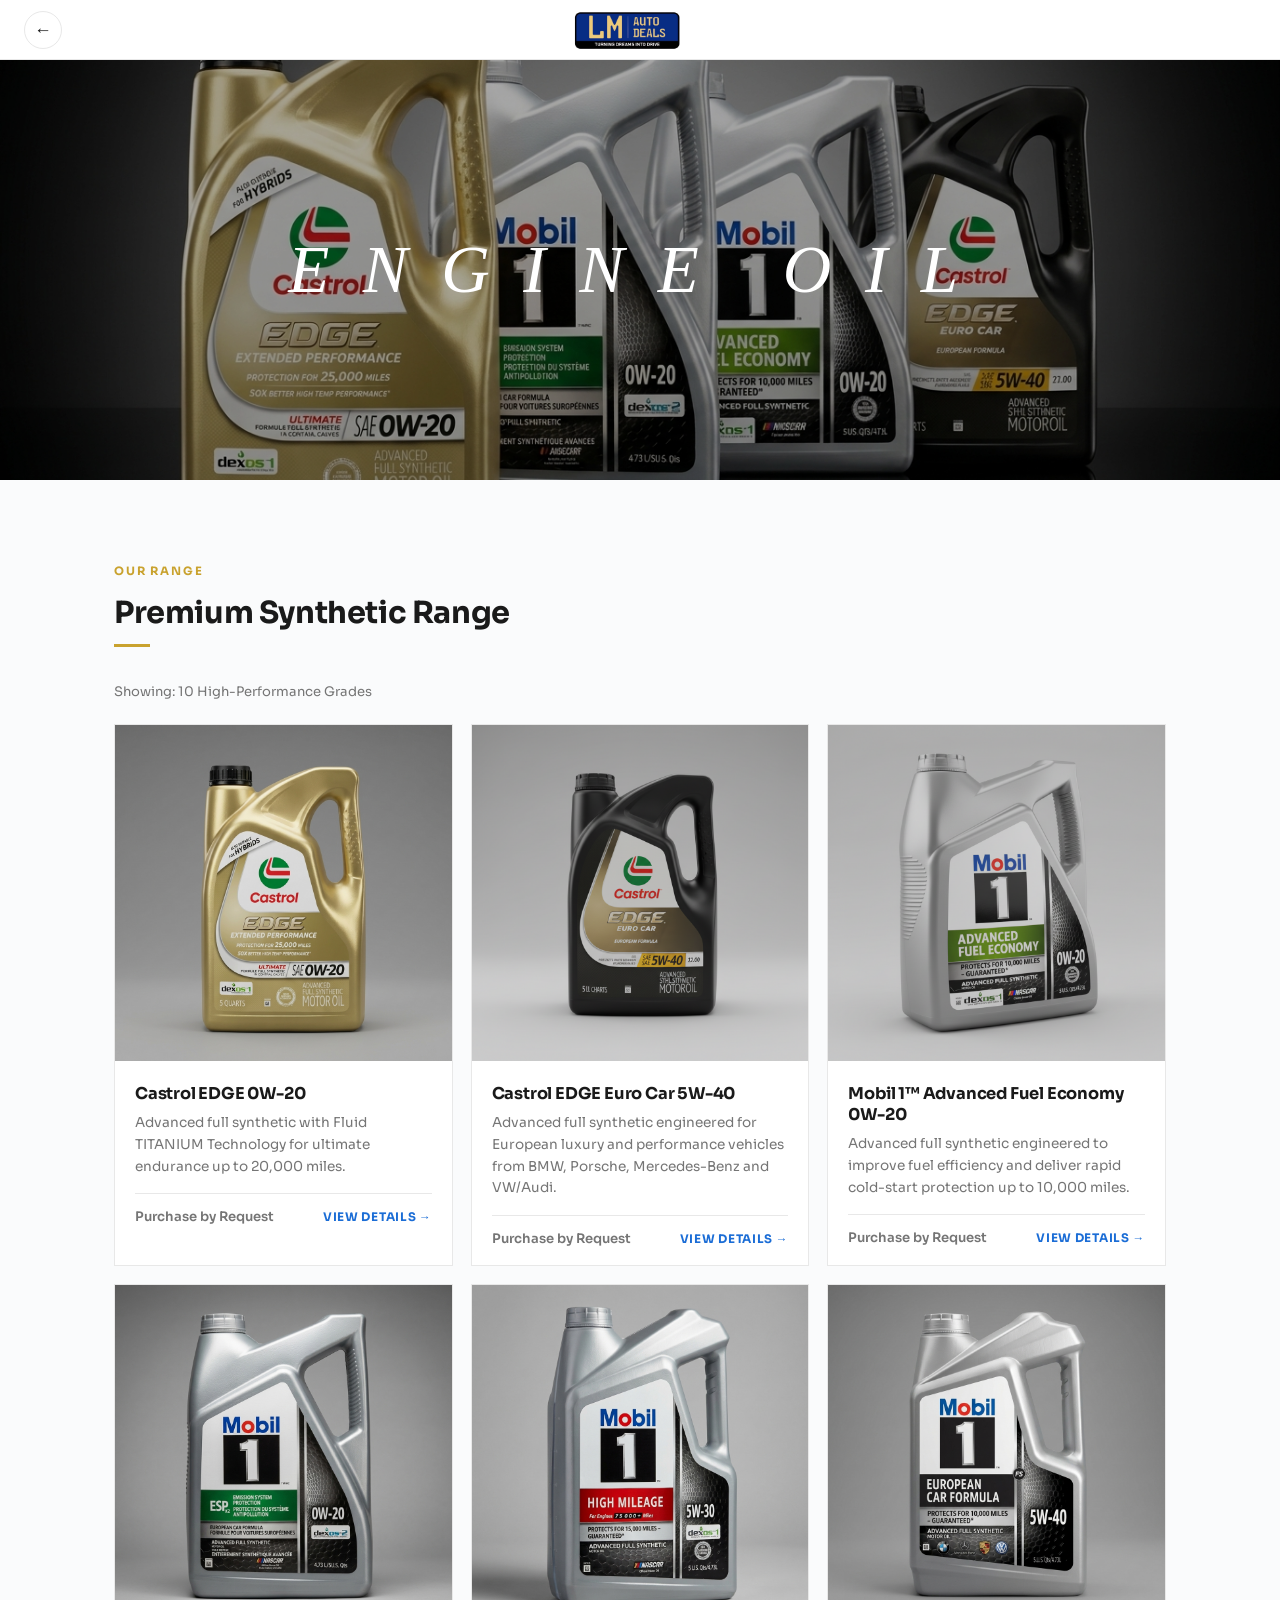
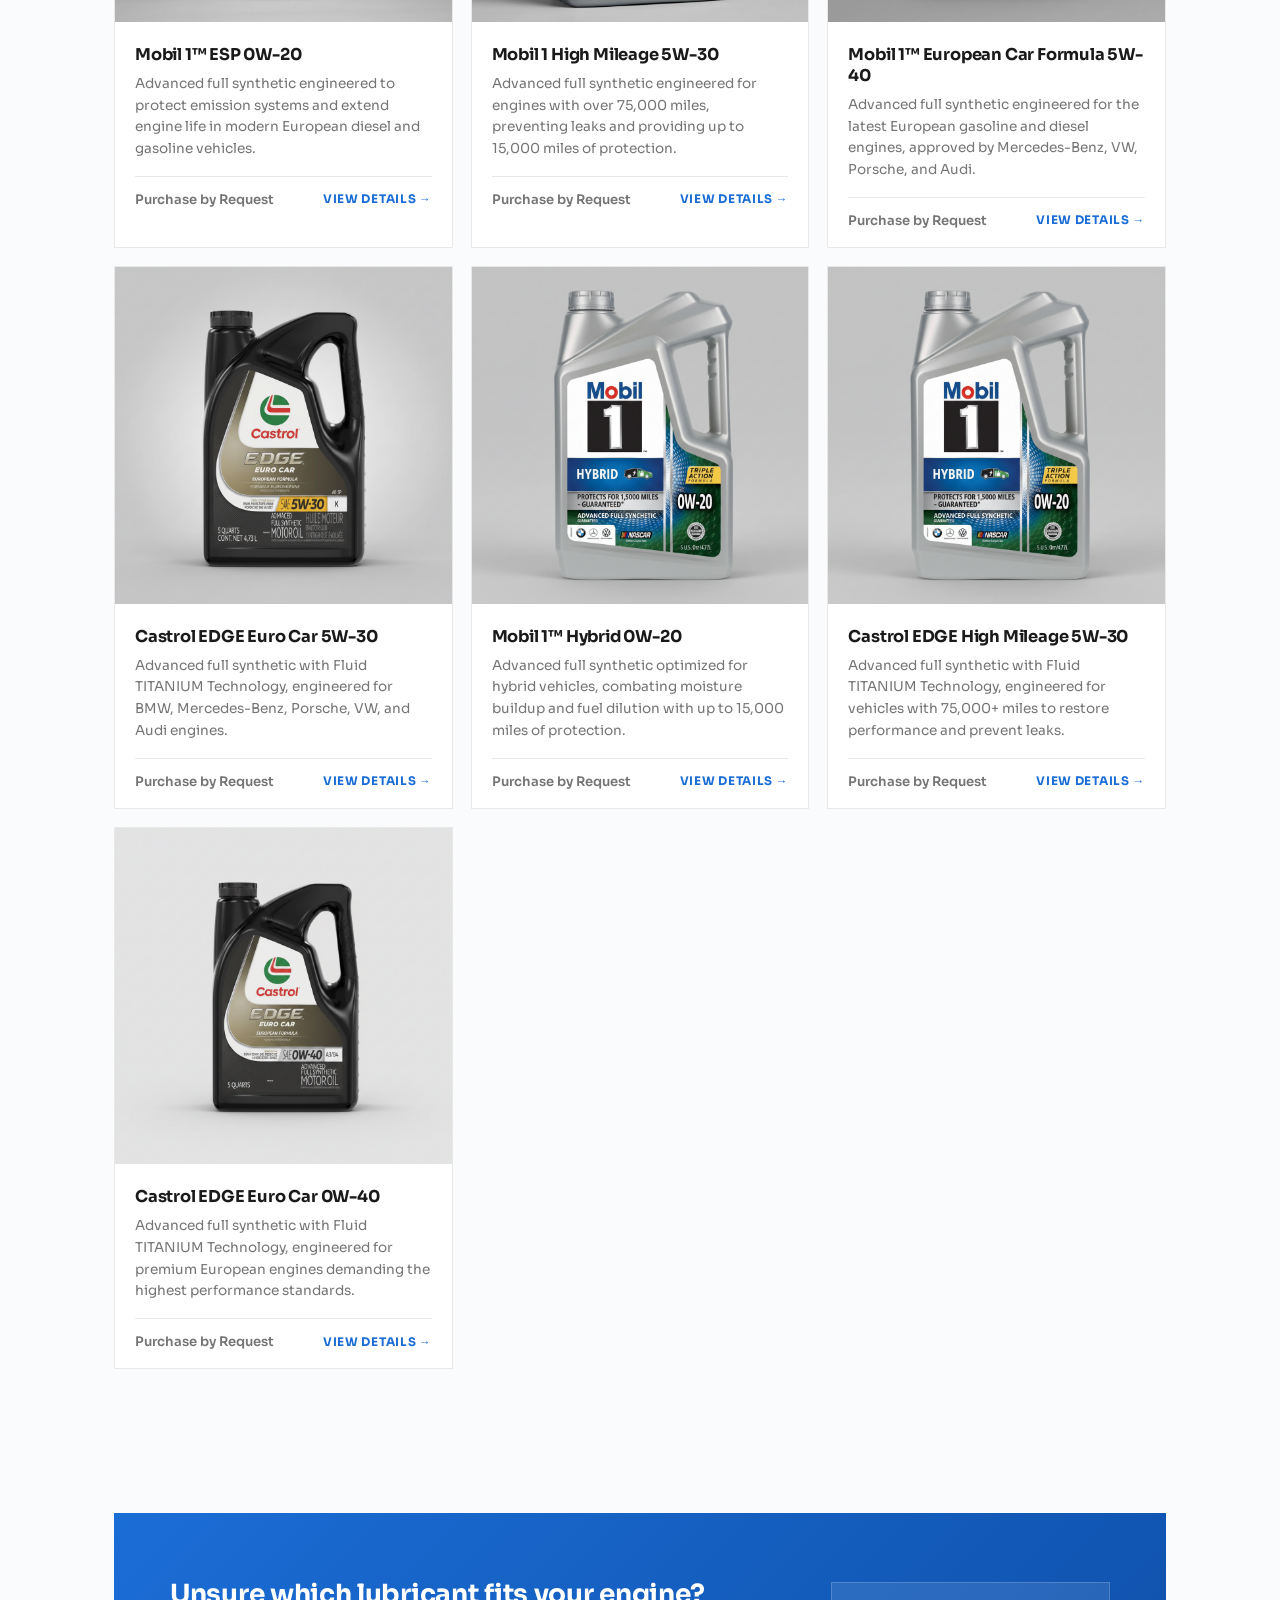
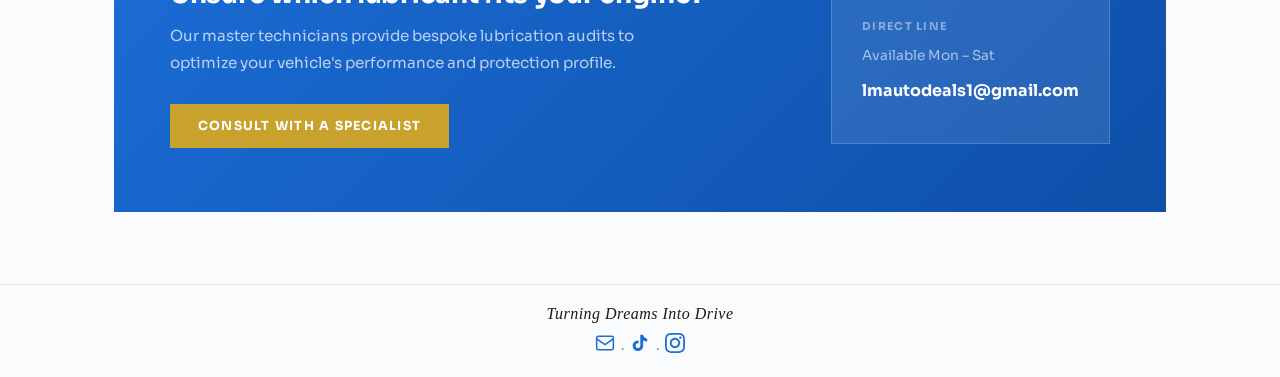
==== commit 9f8c663f: "Replace back button image with default arrow on showroom and lubricants pages Co-Authored-By: Claude" ====
--- a/lubricants.html
+++ b/lubricants.html
@@ -20,17 +20,19 @@
       height: 60px;
     }
     .sr-back {
-      display: inline-block;
+      display: inline-flex;
+      align-items: center;
+      justify-content: center;
       text-decoration: none;
-      transition: opacity 0.15s, transform 0.15s;
-    }
-    .sr-back:hover { opacity: 0.8; transform: translateX(-2px); }
-    .sr-back img {
-      display: block;
-      height: 60px;
-      width: auto;
-      object-fit: contain;
-    }
+      width: 38px;
+      height: 38px;
+      border: 1.5px solid var(--border);
+      border-radius: 50%;
+      color: var(--text);
+      font-size: 1.1rem;
+      transition: border-color 0.15s, background 0.15s, transform 0.15s;
+    }
+    .sr-back:hover { border-color: var(--accent); color: var(--accent); background: #f0f5ff; transform: translateX(-2px); }
 
     /* ── Footer (matches showroom.html) ── */
     .sr-footer {
@@ -450,7 +452,6 @@
     }
     @media (max-width: 560px) {
       .sr-header { padding: 0 14px; height: 54px; }
-      .sr-back img { height: 52px; }
       .lub-page-header { height: 220px; }
       .lub-section-inner { padding: 0 16px; }
       .lub-section { padding: 52px 0; }
@@ -463,7 +464,6 @@
     }
     @media (max-width: 400px) {
       .sr-header { height: 50px; padding: 0 10px; }
-      .sr-back img { height: 46px; }
     }
 
     /* ── Product Detail Modal ── */
@@ -612,9 +612,7 @@
 
   <!-- Header (identical pattern to showroom.html) -->
   <header class="sr-header">
-    <a class="sr-back" href="showroom.html">
-      <img src="images/homepage/IMG_2037 copy.PNG" alt="Back to Showroom"/>
-    </a>
+    <a class="sr-back" href="showroom.html" aria-label="Back">&#8592;</a>
     <img src="logo.png" alt="LM Auto Deals" style="height:52px;width:auto;object-fit:contain;display:block;"/>
     <div style="width:60px;"></div>
   </header>
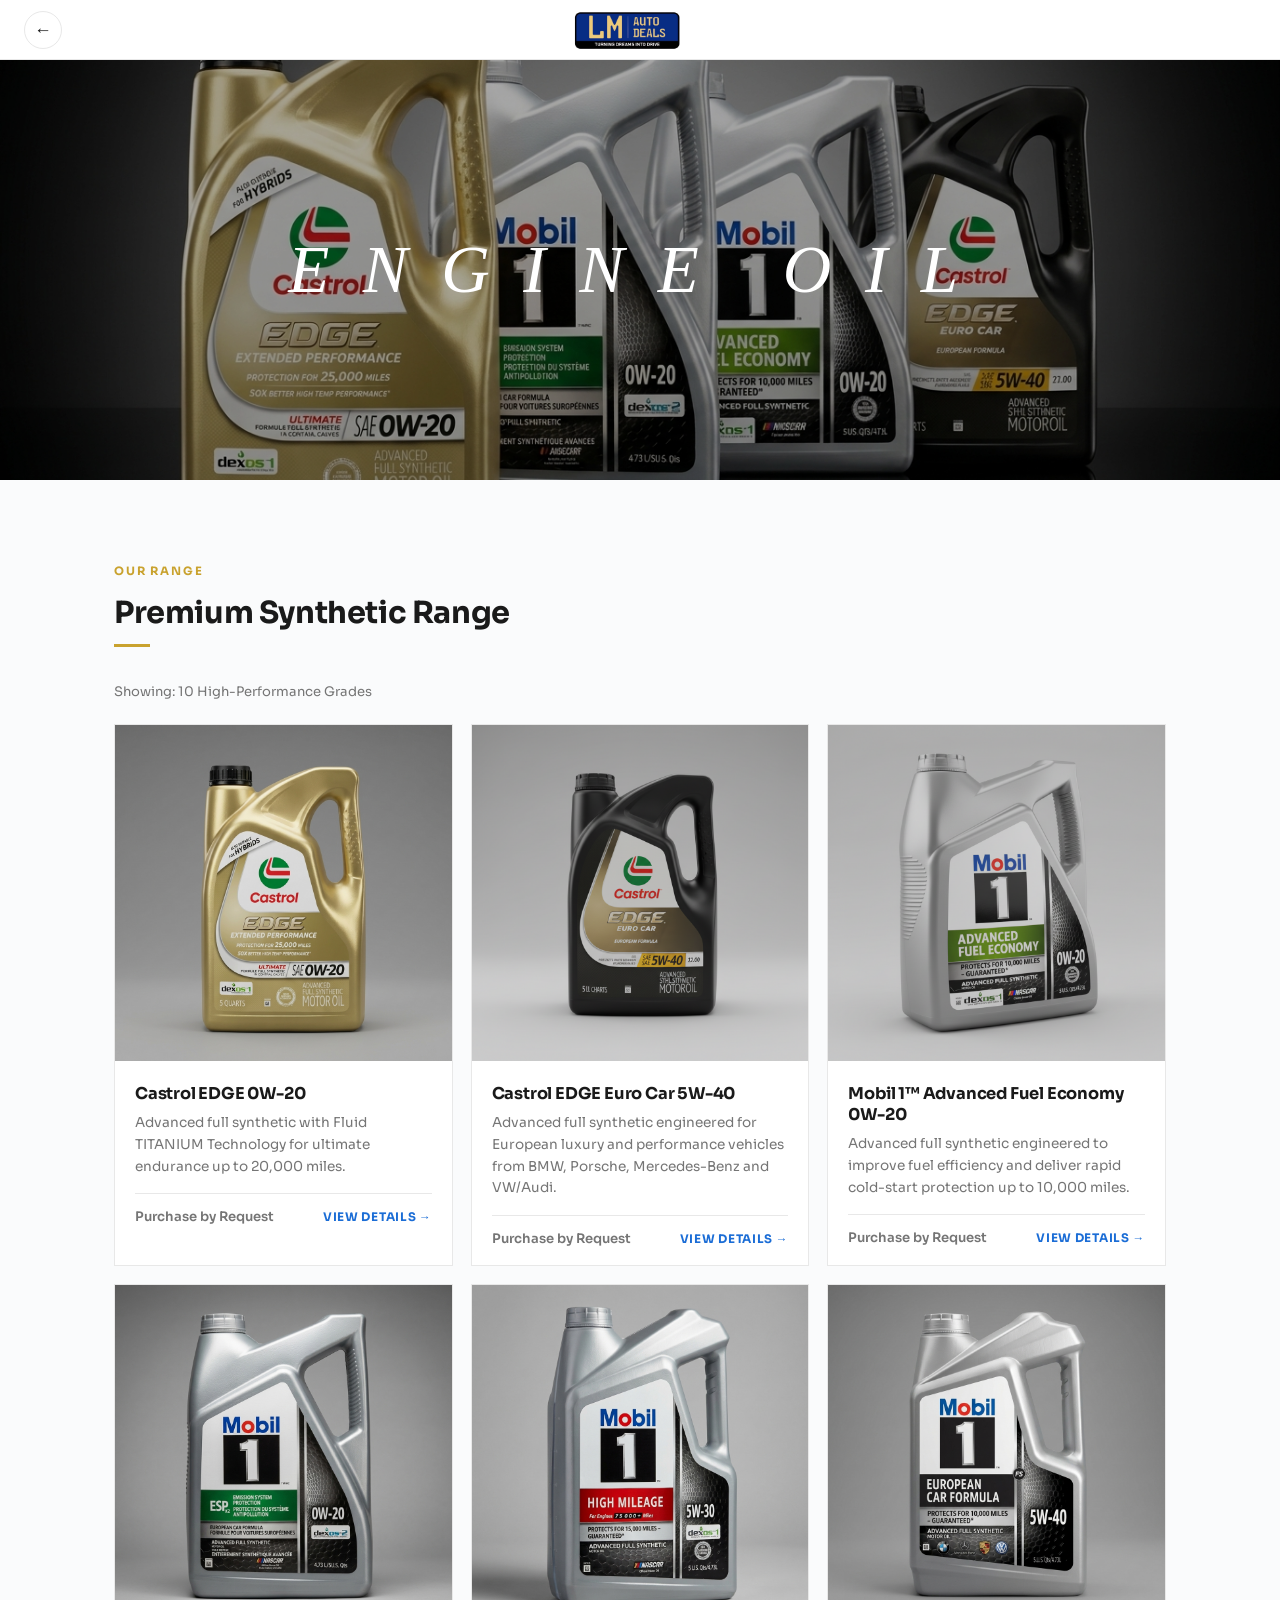
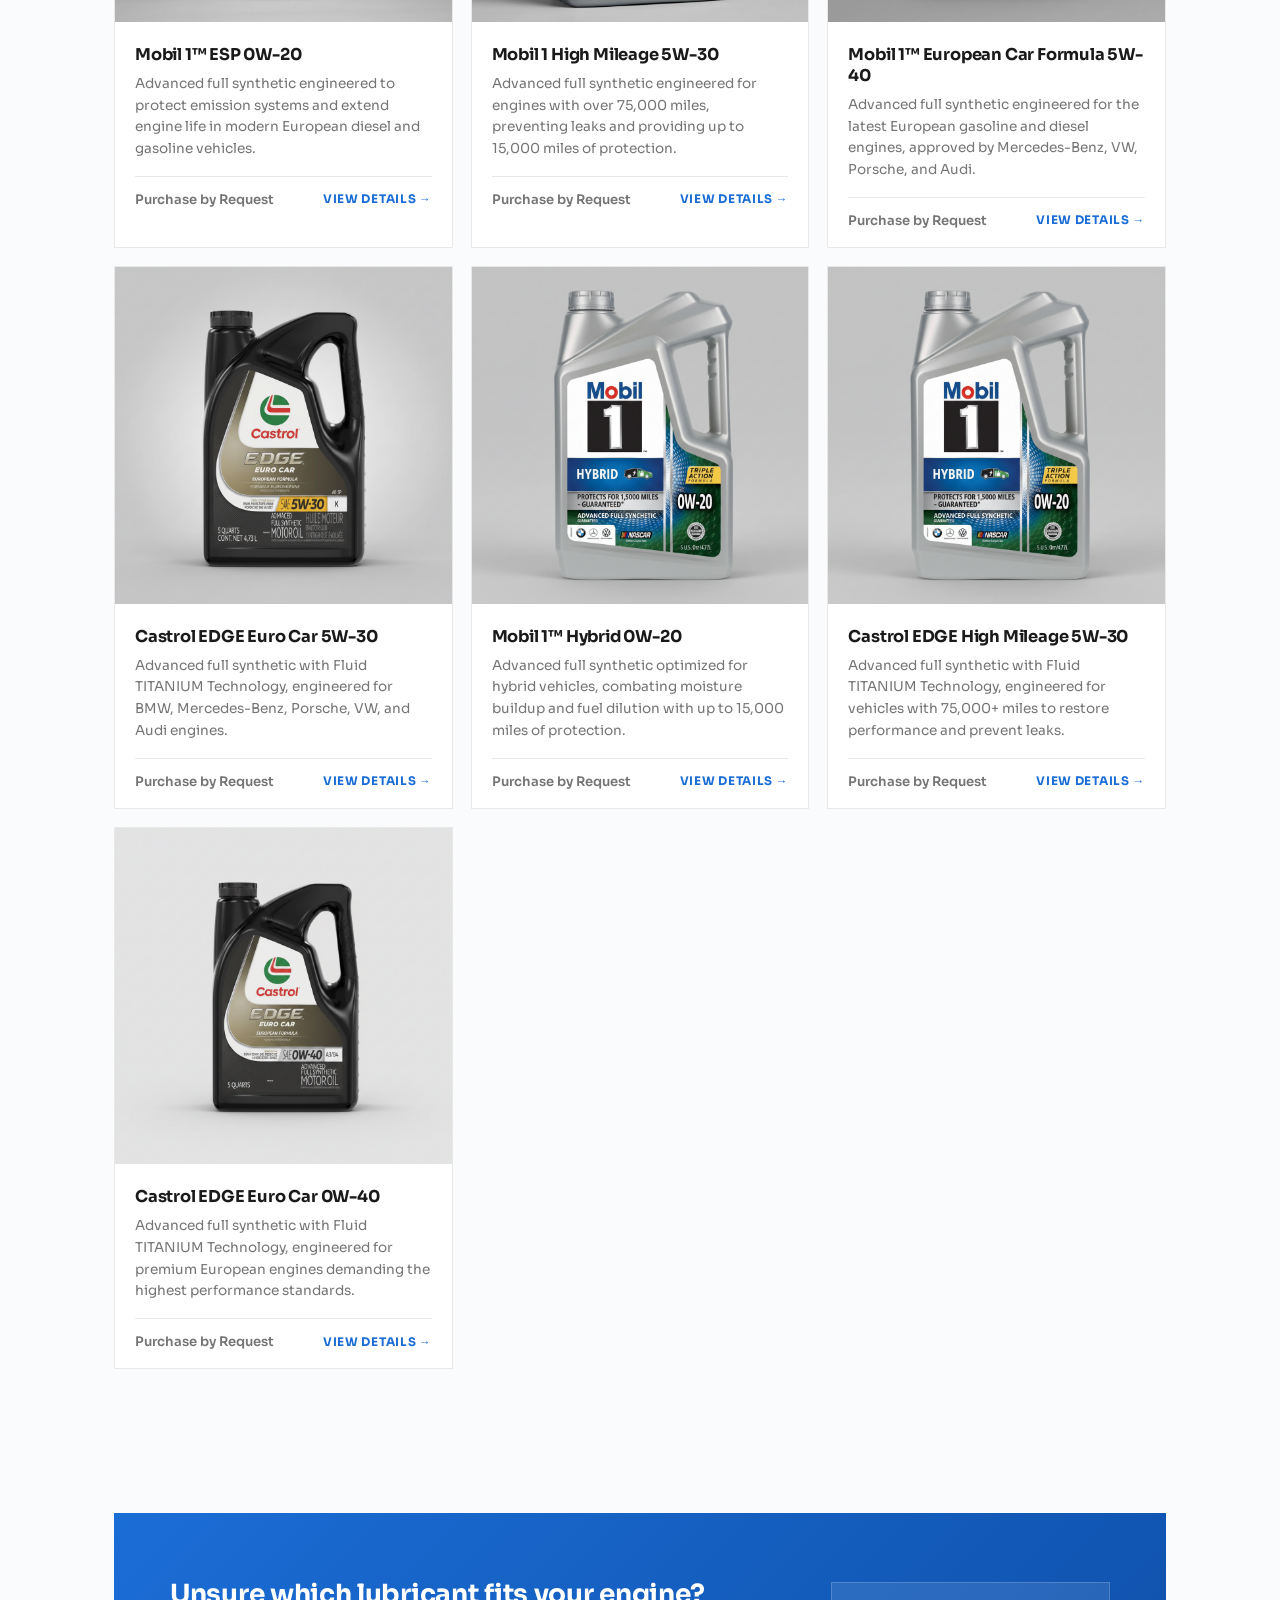
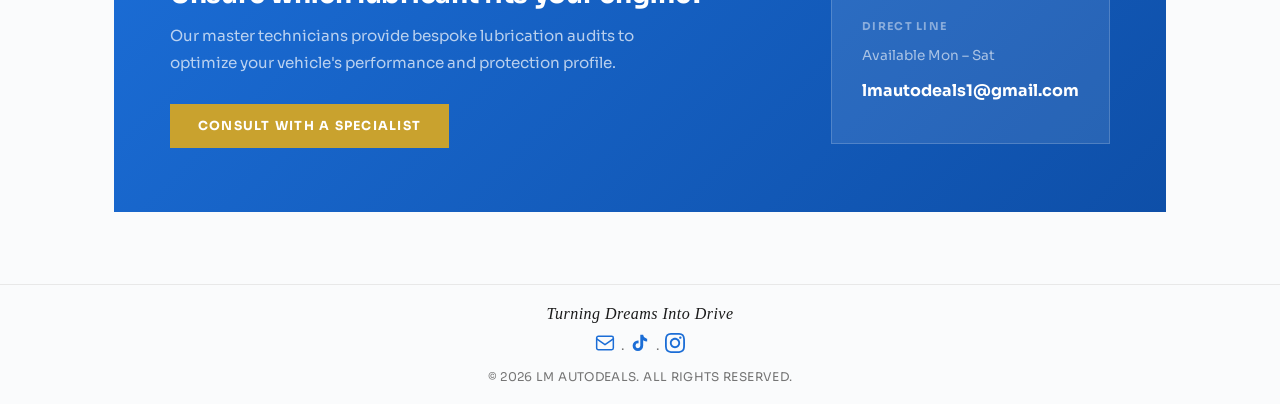
==== commit 79e57c60: "Add copyright notice to showroom and lubricants footers Co-Authored-By: Claude Sonnet 4.6 <noreply@a" ====
--- a/lubricants.html
+++ b/lubricants.html
@@ -830,6 +830,7 @@
         <path d="M12 2.163c3.204 0 3.584.012 4.85.07 3.252.148 4.771 1.691 4.919 4.919.058 1.265.069 1.645.069 4.849 0 3.205-.012 3.584-.069 4.849-.149 3.225-1.664 4.771-4.919 4.919-1.266.058-1.644.07-4.85.07-3.204 0-3.584-.012-4.849-.07-3.26-.149-4.771-1.699-4.919-4.92-.058-1.265-.07-1.644-.07-4.849 0-3.204.013-3.583.07-4.849.149-3.227 1.664-4.771 4.919-4.919 1.266-.057 1.645-.069 4.849-.069zm0-2.163c-3.259 0-3.667.014-4.947.072-4.358.2-6.78 2.618-6.98 6.98-.059 1.281-.073 1.689-.073 4.948 0 3.259.014 3.668.072 4.948.2 4.358 2.618 6.78 6.98 6.98 1.281.058 1.689.072 4.948.072 3.259 0 3.668-.014 4.948-.072 4.354-.2 6.782-2.618 6.979-6.98.059-1.28.073-1.689.073-4.948 0-3.259-.014-3.667-.072-4.947-.196-4.354-2.617-6.78-6.979-6.98-1.281-.059-1.69-.073-4.949-.073zm0 5.838c-3.403 0-6.162 2.759-6.162 6.162s2.759 6.163 6.162 6.163 6.162-2.759 6.162-6.163c0-3.403-2.759-6.162-6.162-6.162zm0 10.162c-2.209 0-4-1.79-4-4 0-2.209 1.791-4 4-4s4 1.791 4 4c0 2.21-1.791 4-4 4zm6.406-11.845c-.796 0-1.441.645-1.441 1.44s.645 1.44 1.441 1.44c.795 0 1.439-.645 1.439-1.44s-.644-1.44-1.439-1.44z"/>
       </svg>
     </a>
+    <p style="margin:12px 0 0;font-size:0.75rem;color:var(--muted);letter-spacing:0.03em;">&copy; 2026 LM AUTODEALS. ALL RIGHTS RESERVED.</p>
   </footer>
 
   <!-- Product Detail Modal -->
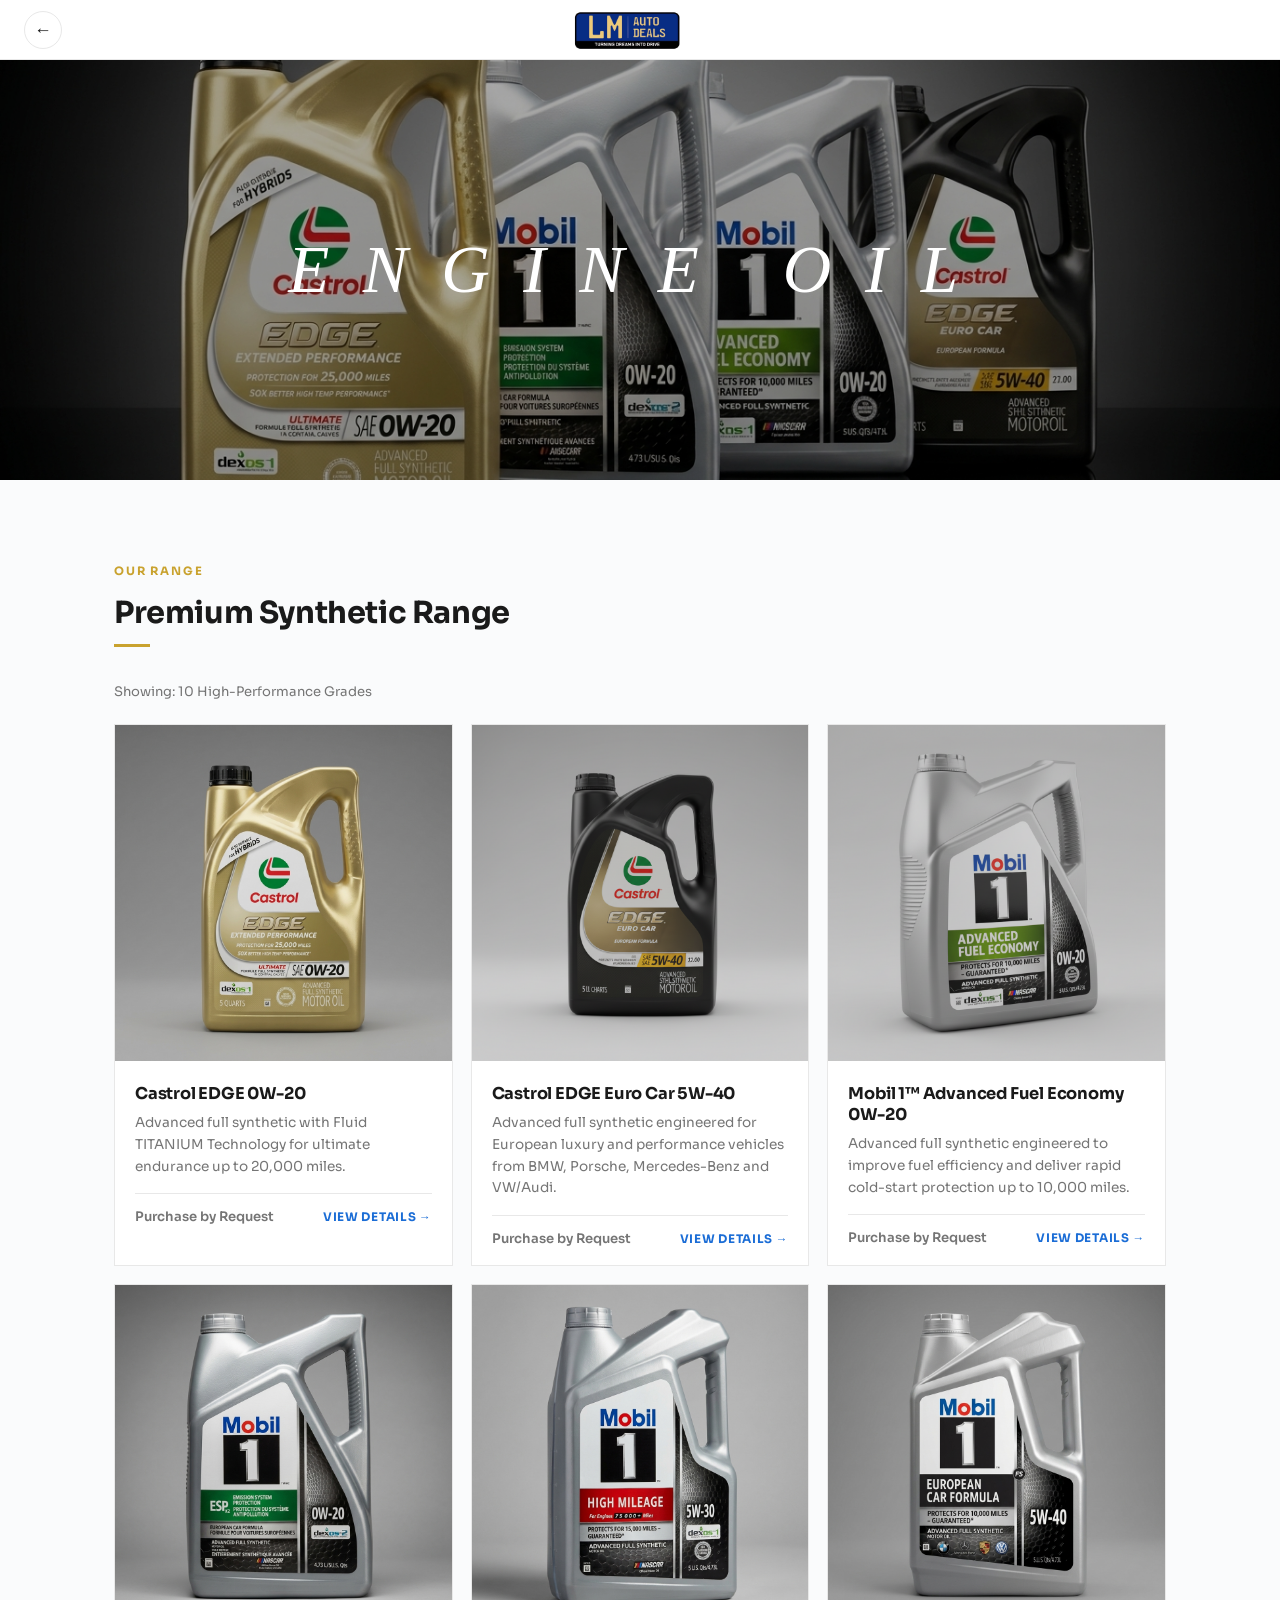
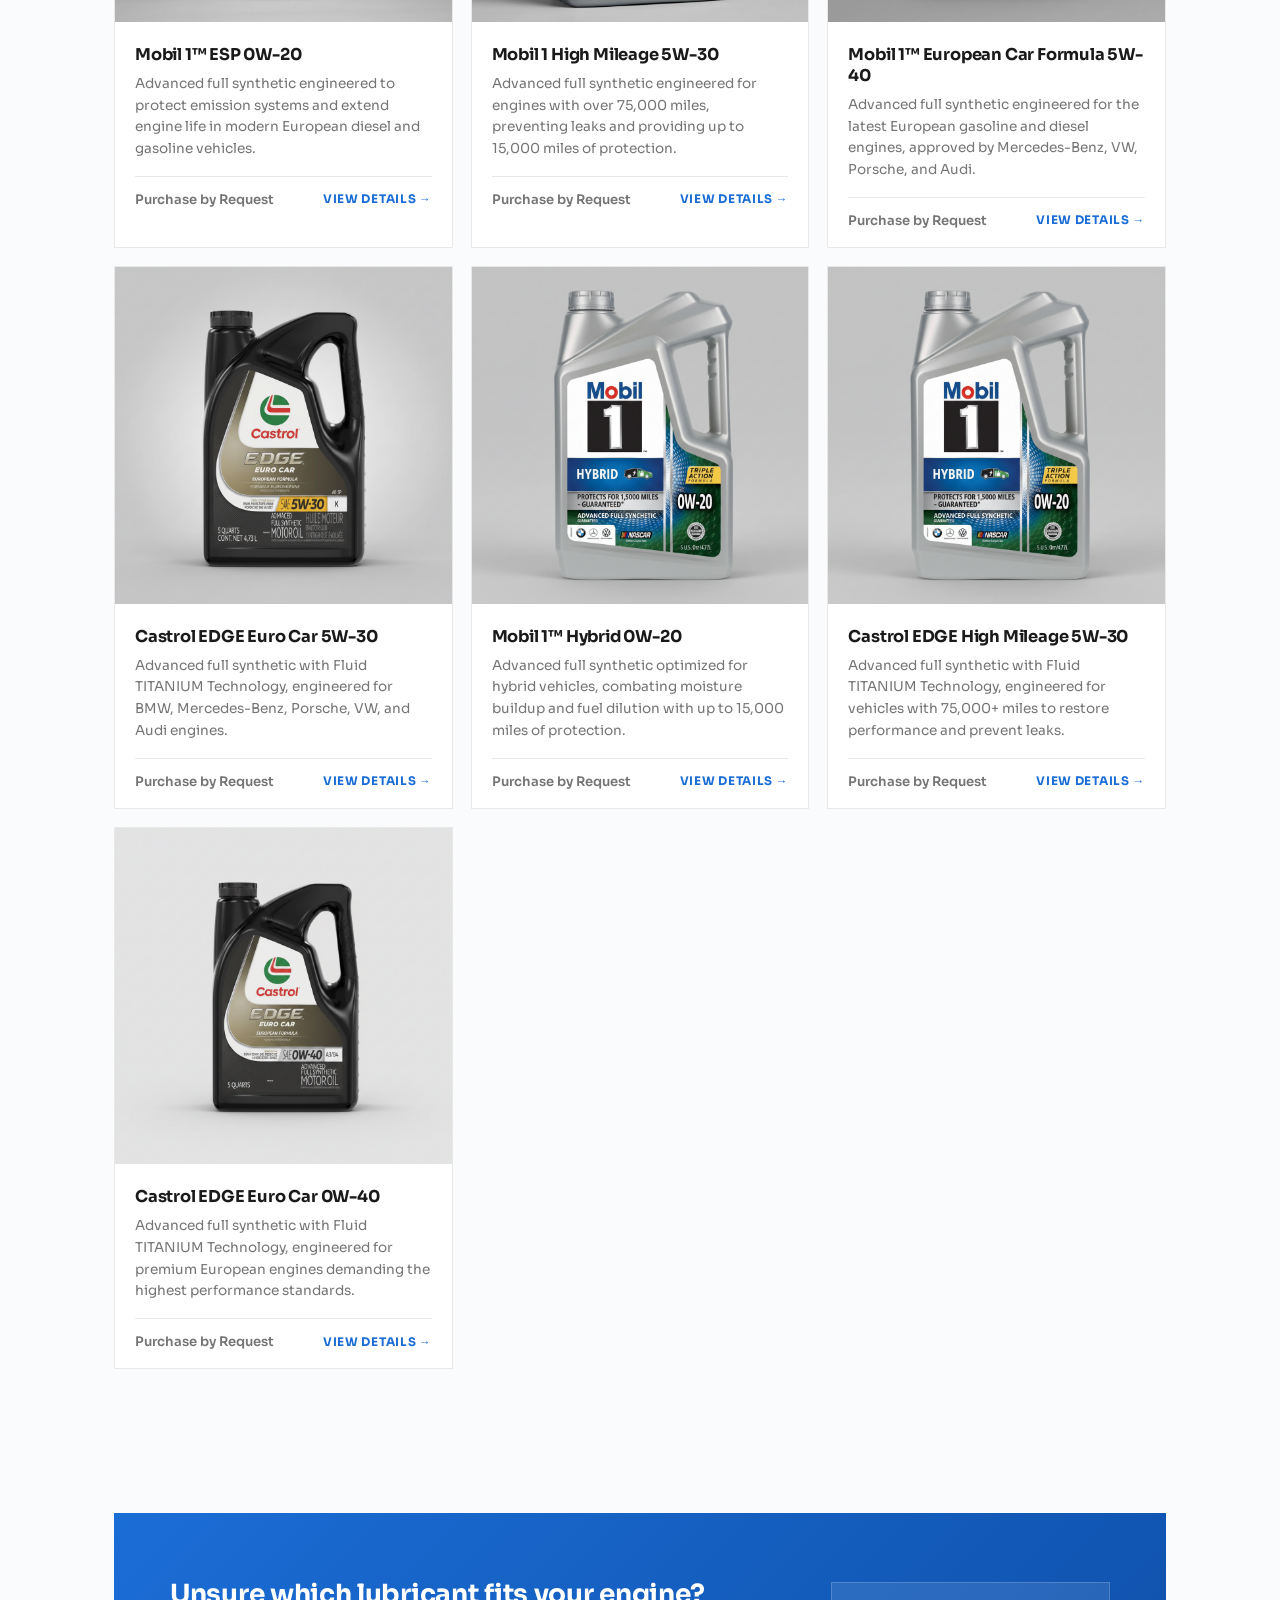
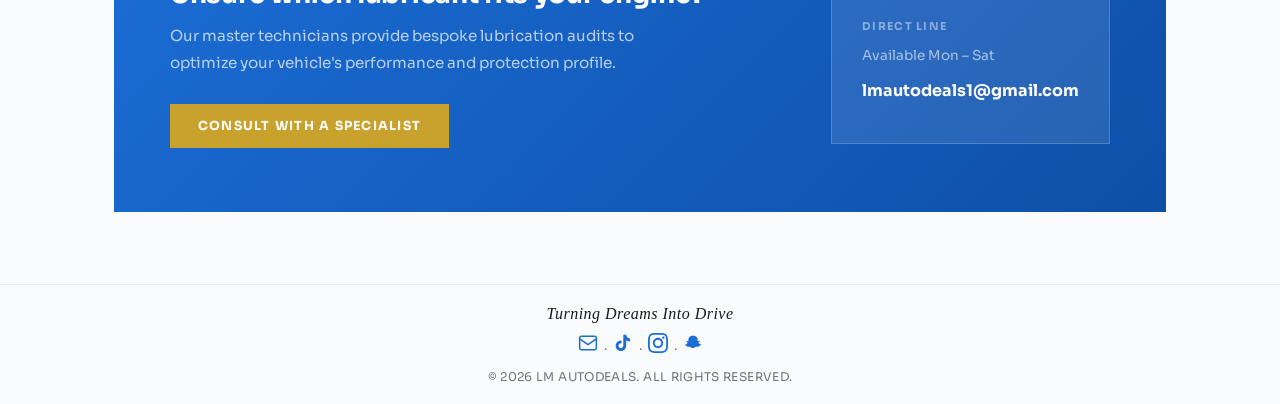
==== commit ef33c87b: "Add Snapchat icon to lubricants page footer Co-Authored-By: Claude Sonnet 4.6 <noreply@anthropic.com" ====
--- a/lubricants.html
+++ b/lubricants.html
@@ -52,7 +52,7 @@
       color: var(--text);
       letter-spacing: 0.03em;
     }
-    .sr-footer-ig, .sr-footer-tt, .sr-footer-em {
+    .sr-footer-ig, .sr-footer-tt, .sr-footer-em, .sr-footer-sc {
       display: inline-flex;
       align-items: center;
       color: var(--muted);
@@ -62,7 +62,8 @@
     .sr-footer-ig:hover { color: #c13584; text-decoration: none; }
     .sr-footer-tt:hover { color: #010101; text-decoration: none; }
     .sr-footer-em:hover { color: var(--accent); text-decoration: none; }
-    .sr-ig-icon, .sr-tt-icon, .sr-em-icon { width: 20px; height: 20px; vertical-align: middle; }
+    .sr-footer-sc:hover { color: #FFFC00; text-decoration: none; }
+    .sr-ig-icon, .sr-tt-icon, .sr-em-icon, .sr-sc-icon { width: 20px; height: 20px; vertical-align: middle; }
 
     /* ── Lubricants Theme ── */
     :root {
@@ -830,6 +831,12 @@
         <path d="M12 2.163c3.204 0 3.584.012 4.85.07 3.252.148 4.771 1.691 4.919 4.919.058 1.265.069 1.645.069 4.849 0 3.205-.012 3.584-.069 4.849-.149 3.225-1.664 4.771-4.919 4.919-1.266.058-1.644.07-4.85.07-3.204 0-3.584-.012-4.849-.07-3.26-.149-4.771-1.699-4.919-4.92-.058-1.265-.07-1.644-.07-4.849 0-3.204.013-3.583.07-4.849.149-3.227 1.664-4.771 4.919-4.919 1.266-.057 1.645-.069 4.849-.069zm0-2.163c-3.259 0-3.667.014-4.947.072-4.358.2-6.78 2.618-6.98 6.98-.059 1.281-.073 1.689-.073 4.948 0 3.259.014 3.668.072 4.948.2 4.358 2.618 6.78 6.98 6.98 1.281.058 1.689.072 4.948.072 3.259 0 3.668-.014 4.948-.072 4.354-.2 6.782-2.618 6.979-6.98.059-1.28.073-1.689.073-4.948 0-3.259-.014-3.667-.072-4.947-.196-4.354-2.617-6.78-6.979-6.98-1.281-.059-1.69-.073-4.949-.073zm0 5.838c-3.403 0-6.162 2.759-6.162 6.162s2.759 6.163 6.162 6.163 6.162-2.759 6.162-6.163c0-3.403-2.759-6.162-6.162-6.162zm0 10.162c-2.209 0-4-1.79-4-4 0-2.209 1.791-4 4-4s4 1.791 4 4c0 2.21-1.791 4-4 4zm6.406-11.845c-.796 0-1.441.645-1.441 1.44s.645 1.44 1.441 1.44c.795 0 1.439-.645 1.439-1.44s-.644-1.44-1.439-1.44z"/>
       </svg>
     </a>
+    &nbsp;·&nbsp;
+    <a class="sr-footer-sc" href="https://snapchat.com/t/nkeqaPQg" target="_blank" rel="noopener noreferrer" aria-label="Follow us on Snapchat">
+      <svg class="sr-sc-icon" viewBox="0 0 24 24" fill="currentColor" xmlns="http://www.w3.org/2000/svg">
+        <path d="M12.166 3C9.979 3 7.584 4.176 6.64 6.571c-.238.606-.28 1.232-.28 1.87 0 .467.043.933.065 1.4-.207.104-.43.156-.657.156-.38 0-.795-.156-1.072-.424l-.02-.018c-.09-.08-.197-.12-.308-.12-.262 0-.5.224-.5.5 0 .02.003.04.006.06.1.67.739 1.175 1.55 1.38.066.017.133.03.2.043-.17.41-.404.79-.694 1.123-.622.716-1.57 1.22-2.43 1.517a.498.498 0 0 0-.35.475c0 .207.126.392.316.47.573.237 1.22.355 1.924.355.178 0 .357-.008.534-.023.116.244.17.512.17.786 0 .068-.006.137-.013.205a.495.495 0 0 0 .491.548c.044 0 .088-.006.13-.018.52-.148 1.04-.222 1.554-.222.44 0 .872.057 1.283.17C9.2 17.464 10.523 18 12 18s2.8-.536 3.46-1.371c.411-.113.843-.17 1.283-.17.514 0 1.034.074 1.554.222a.499.499 0 0 0 .621-.53c-.007-.068-.013-.137-.013-.205 0-.274.054-.542.17-.786.177.015.356.023.534.023.704 0 1.351-.118 1.924-.355a.498.498 0 0 0 .316-.47.498.498 0 0 0-.35-.475c-.86-.297-1.808-.8-2.43-1.517a4.27 4.27 0 0 1-.694-1.123c.067-.012.134-.026.2-.043.811-.205 1.45-.71 1.55-1.38a.507.507 0 0 0 .006-.06c0-.276-.238-.5-.5-.5-.111 0-.218.04-.308.12l-.02.018c-.277.268-.692.424-1.072.424-.227 0-.45-.052-.657-.156.022-.467.065-.933.065-1.4 0-.638-.042-1.264-.28-1.87C16.416 4.176 14.021 3 11.834 3h.332z"/>
+      </svg>
+    </a>
     <p style="margin:12px 0 0;font-size:0.75rem;color:var(--muted);letter-spacing:0.03em;">&copy; 2026 LM AUTODEALS. ALL RIGHTS RESERVED.</p>
   </footer>
 
@@ -899,7 +906,6 @@
             <svg width="16" height="16" viewBox="0 0 24 24" fill="none" stroke="currentColor" stroke-width="2" stroke-linecap="round" stroke-linejoin="round"><line x1="22" y1="2" x2="11" y2="13"/><polygon points="22 2 15 22 11 13 2 9 22 2"/></svg>
             Send Enquiry
           </button>
-          <p class="lub-inq-note">Opens your email client with the enquiry pre-filled. No data is stored on this site.</p>
         </form>
       </div>
     </div>
--- a/styles.css
+++ b/styles.css
@@ -1,7 +1,8 @@
 @import url('https://fonts.googleapis.com/css2?family=Sora:wght@400;500;600;700&display=swap');
 :root{--accent:#1b6dd6;--bg:#fafbfc;--card:#ffffff;--text:#1a1a1a;--muted:#757575;--border:#e8e8e8;--header-h:64px}
 *{box-sizing:border-box}
-html,body{height:100%}
+html{height:100%;height:-webkit-fill-available}
+body{height:100%;min-height:-webkit-fill-available}
 html{scroll-padding-top:var(--header-h)}
 body{margin:0;font-family:'Sora', -apple-system, BlinkMacSystemFont, 'Segoe UI', sans-serif;color:var(--text);-webkit-font-smoothing:antialiased;background:var(--bg)}
 .container{max-width:1100px;margin:0 auto;padding:0 20px}
@@ -21,9 +22,9 @@
 .hero-actions{display:flex;gap:12px;flex-wrap:wrap}
 
 /* Hero slideshow */
-.hero-slideshow{position:relative;padding:0;min-height:100vh;min-height:100dvh;background-color:var(--hero-tint, #6c7480);transition:background-color 2s ease;overflow:hidden;touch-action:pan-y}
+.hero-slideshow{position:relative;padding:0;height:100vh;height:-webkit-fill-available;height:100svh;height:100dvh;height:var(--vh,100dvh);background-color:var(--hero-tint, #6c7480);transition:background-color 2s ease;overflow:hidden;touch-action:pan-y}
 .hero-vignette{position:absolute;inset:0;background:linear-gradient(to bottom,rgba(0,0,0,0.08) 0%,rgba(0,0,0,0) 30%,rgba(0,0,0,0) 70%,rgba(0,0,0,0.12) 100%);pointer-events:none;z-index:3}
-.hero-slides{position:relative;width:100%;min-height:100vh;min-height:100dvh;z-index:2}
+.hero-slides{position:relative;width:100%;height:100vh;height:-webkit-fill-available;height:100svh;height:100dvh;height:var(--vh,100dvh);z-index:2}
 .hero-slide{position:absolute;inset:0;display:flex;flex-direction:column;align-items:flex-start;justify-content:flex-end;padding:0 6vw 10vh;opacity:0;transition:opacity 2s ease;pointer-events:none;background-size:40%;background-repeat:no-repeat;background-position:center 52%;background-blend-mode:multiply}
 .hero-slide.active{opacity:1;pointer-events:auto}
 .hero-name{display:none}
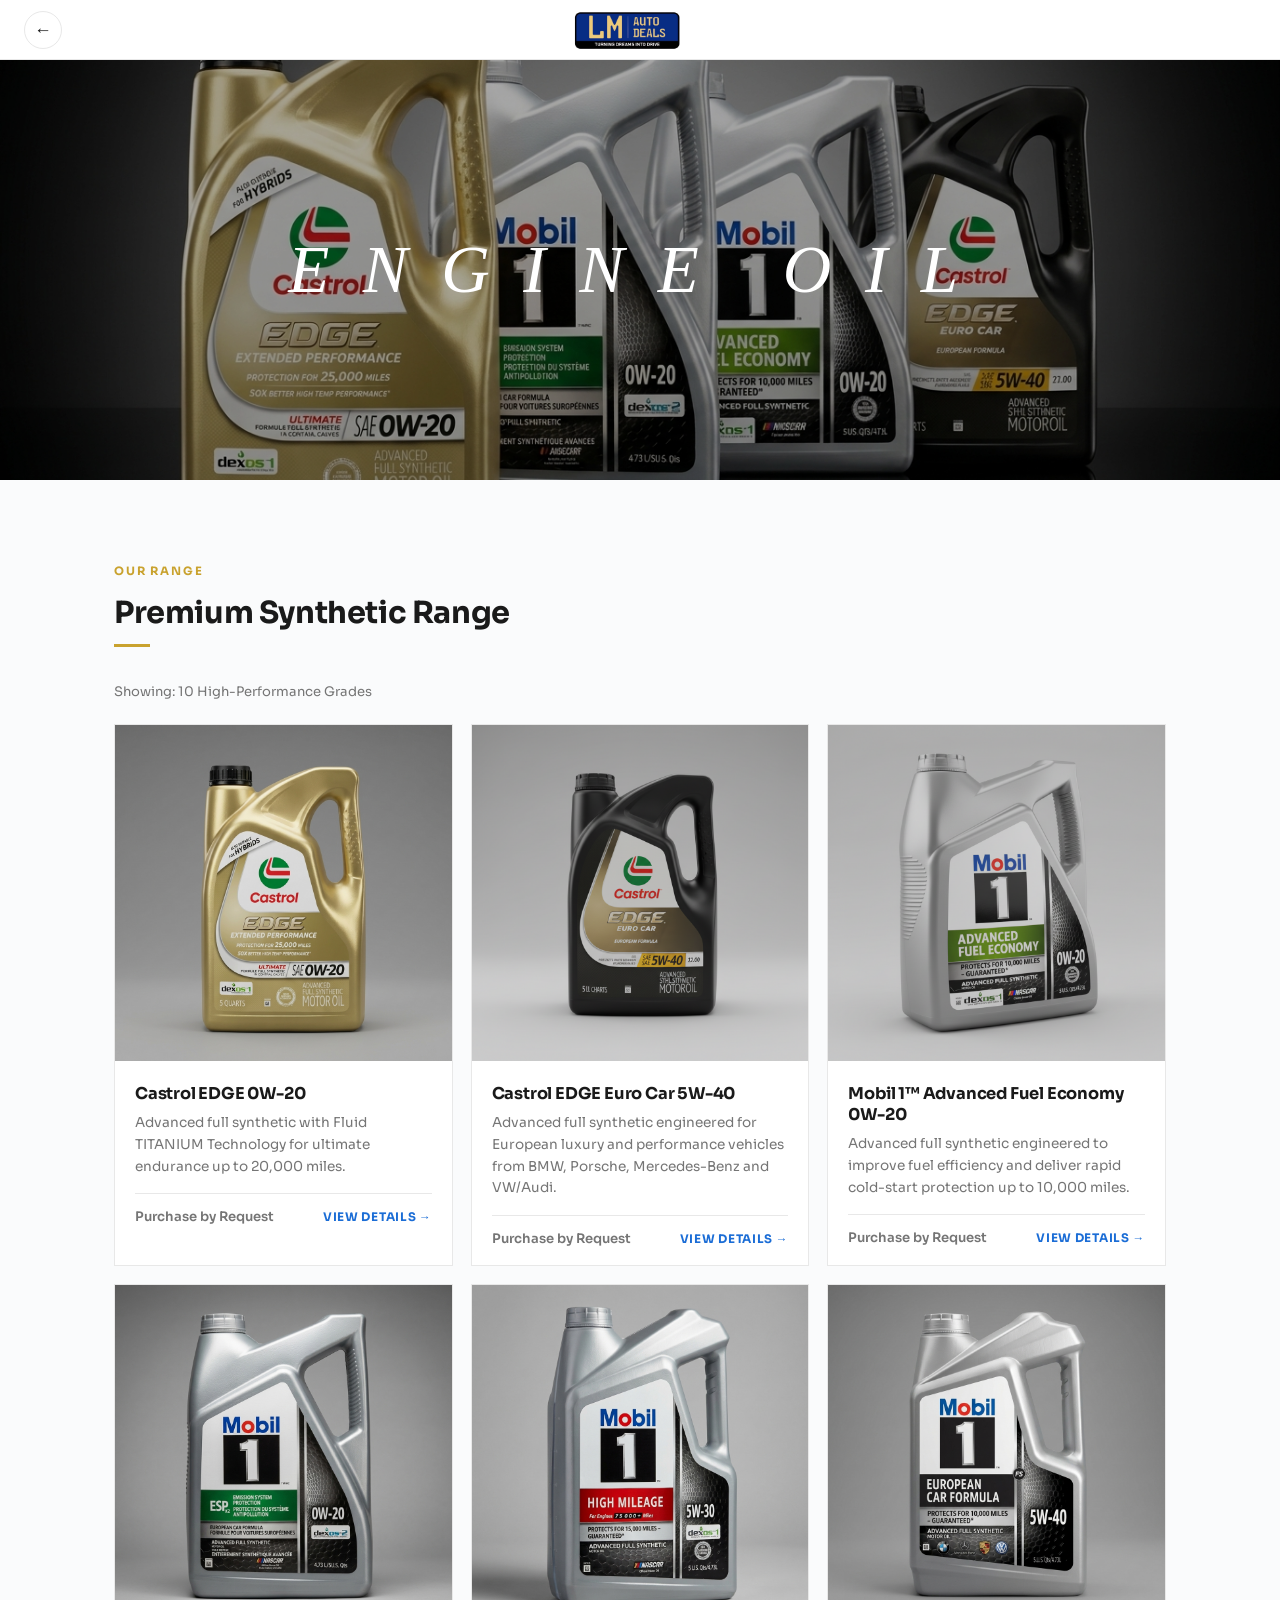
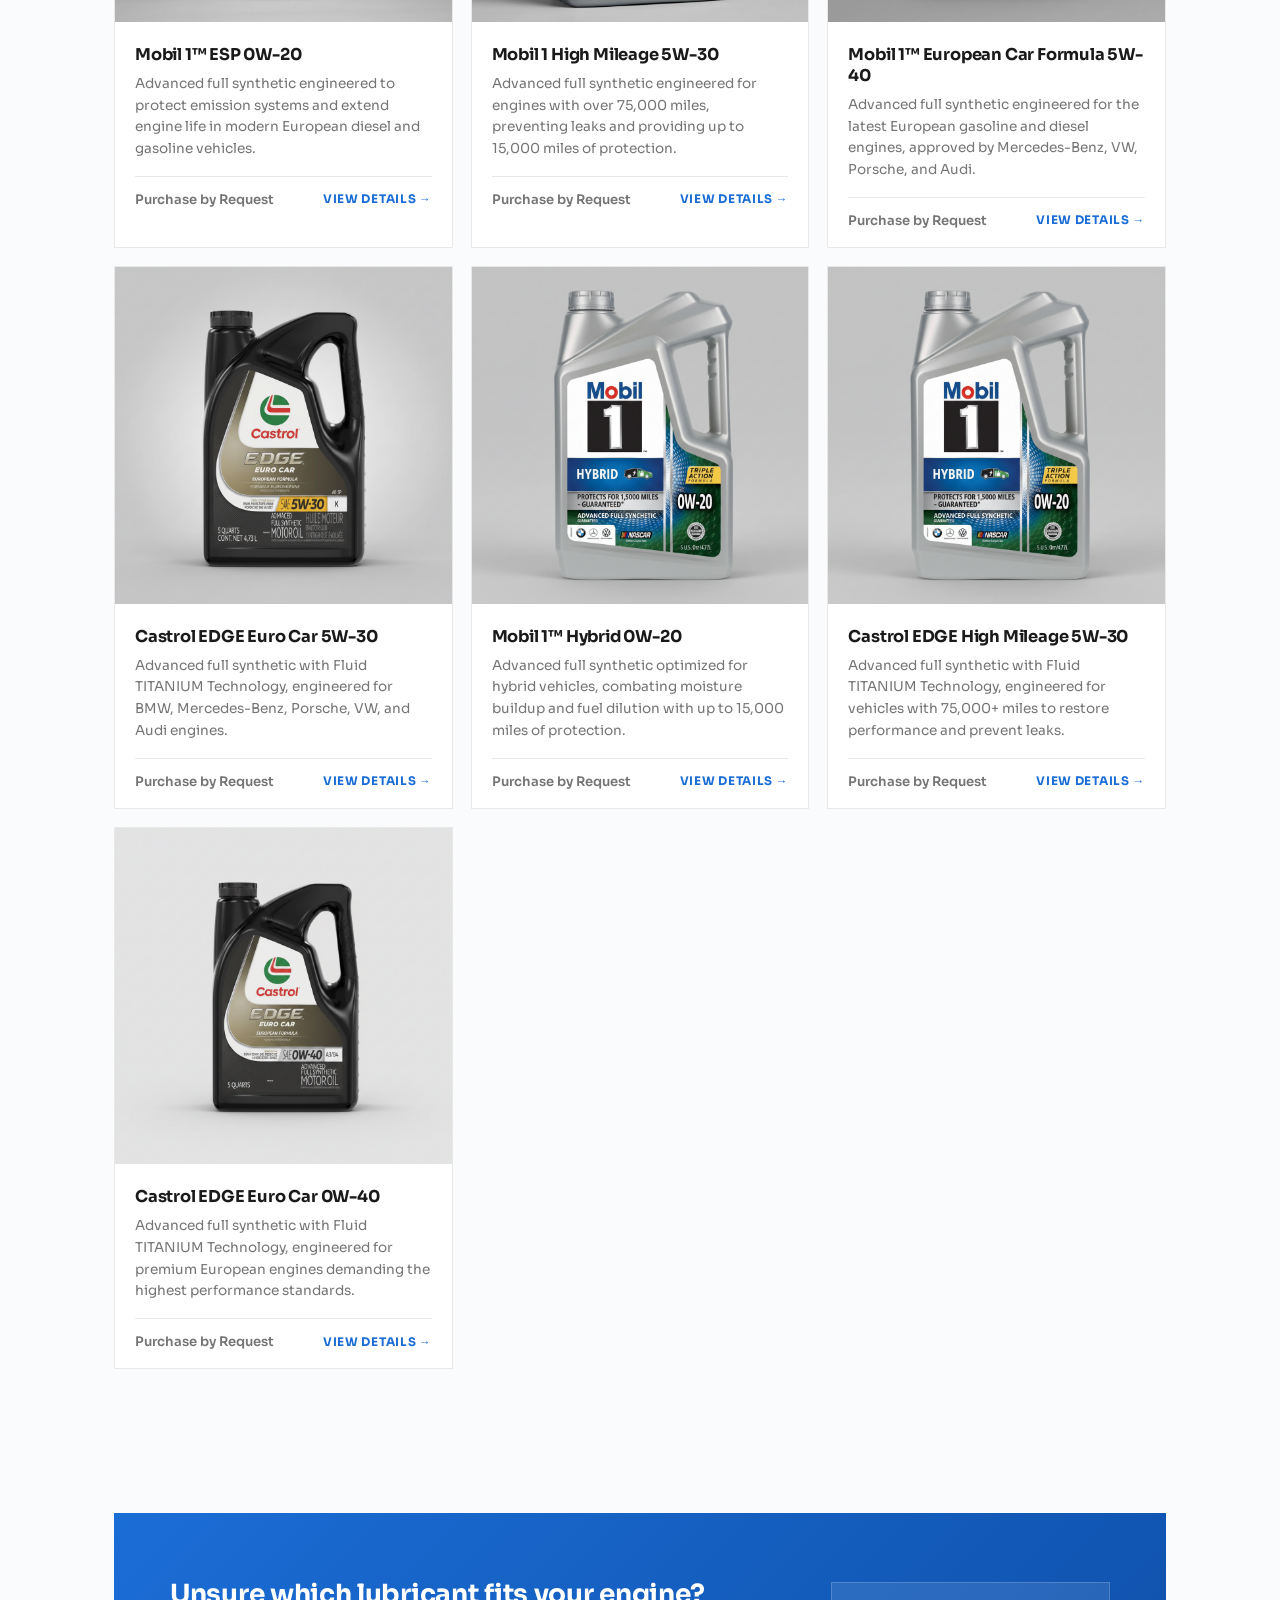
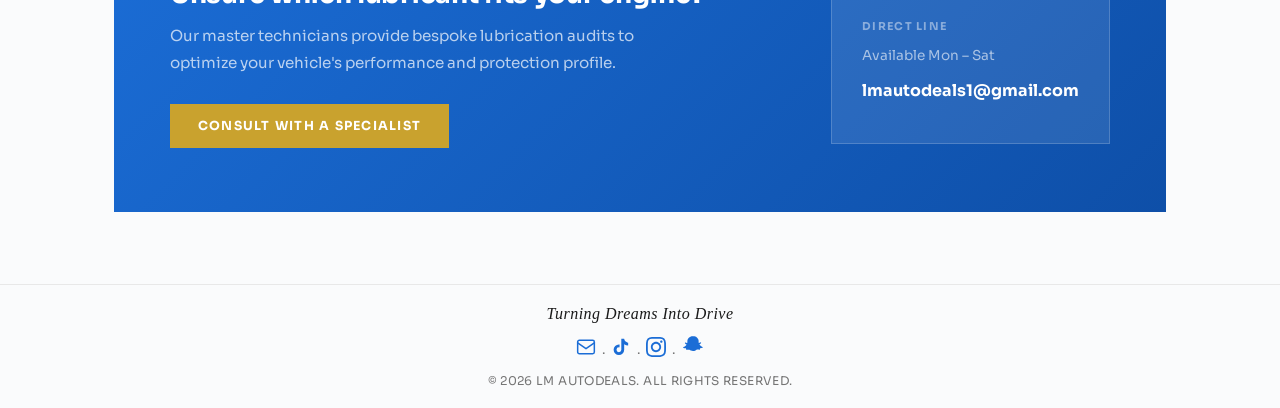
==== commit e971d7c0: "Make Snapchat icon visible on mobile in lubricants footer Co-Authored-By: Claude Sonnet 4.6 <noreply" ====
--- a/lubricants.html
+++ b/lubricants.html
@@ -62,8 +62,10 @@
     .sr-footer-ig:hover { color: #c13584; text-decoration: none; }
     .sr-footer-tt:hover { color: #010101; text-decoration: none; }
     .sr-footer-em:hover { color: var(--accent); text-decoration: none; }
+    .sr-footer-sc { color: var(--text); }
     .sr-footer-sc:hover { color: #FFFC00; text-decoration: none; }
-    .sr-ig-icon, .sr-tt-icon, .sr-em-icon, .sr-sc-icon { width: 20px; height: 20px; vertical-align: middle; }
+    .sr-ig-icon, .sr-tt-icon, .sr-em-icon { width: 20px; height: 20px; vertical-align: middle; }
+    .sr-sc-icon { width: 24px; height: 24px; vertical-align: middle; }
 
     /* ── Lubricants Theme ── */
     :root {
@@ -833,7 +835,7 @@
     </a>
     &nbsp;·&nbsp;
     <a class="sr-footer-sc" href="https://snapchat.com/t/nkeqaPQg" target="_blank" rel="noopener noreferrer" aria-label="Follow us on Snapchat">
-      <svg class="sr-sc-icon" viewBox="0 0 24 24" fill="currentColor" xmlns="http://www.w3.org/2000/svg">
+      <svg class="sr-sc-icon" viewBox="0 0 24 24" width="24" height="24" fill="currentColor" xmlns="http://www.w3.org/2000/svg">
         <path d="M12.166 3C9.979 3 7.584 4.176 6.64 6.571c-.238.606-.28 1.232-.28 1.87 0 .467.043.933.065 1.4-.207.104-.43.156-.657.156-.38 0-.795-.156-1.072-.424l-.02-.018c-.09-.08-.197-.12-.308-.12-.262 0-.5.224-.5.5 0 .02.003.04.006.06.1.67.739 1.175 1.55 1.38.066.017.133.03.2.043-.17.41-.404.79-.694 1.123-.622.716-1.57 1.22-2.43 1.517a.498.498 0 0 0-.35.475c0 .207.126.392.316.47.573.237 1.22.355 1.924.355.178 0 .357-.008.534-.023.116.244.17.512.17.786 0 .068-.006.137-.013.205a.495.495 0 0 0 .491.548c.044 0 .088-.006.13-.018.52-.148 1.04-.222 1.554-.222.44 0 .872.057 1.283.17C9.2 17.464 10.523 18 12 18s2.8-.536 3.46-1.371c.411-.113.843-.17 1.283-.17.514 0 1.034.074 1.554.222a.499.499 0 0 0 .621-.53c-.007-.068-.013-.137-.013-.205 0-.274.054-.542.17-.786.177.015.356.023.534.023.704 0 1.351-.118 1.924-.355a.498.498 0 0 0 .316-.47.498.498 0 0 0-.35-.475c-.86-.297-1.808-.8-2.43-1.517a4.27 4.27 0 0 1-.694-1.123c.067-.012.134-.026.2-.043.811-.205 1.45-.71 1.55-1.38a.507.507 0 0 0 .006-.06c0-.276-.238-.5-.5-.5-.111 0-.218.04-.308.12l-.02.018c-.277.268-.692.424-1.072.424-.227 0-.45-.052-.657-.156.022-.467.065-.933.065-1.4 0-.638-.042-1.264-.28-1.87C16.416 4.176 14.021 3 11.834 3h.332z"/>
       </svg>
     </a>
